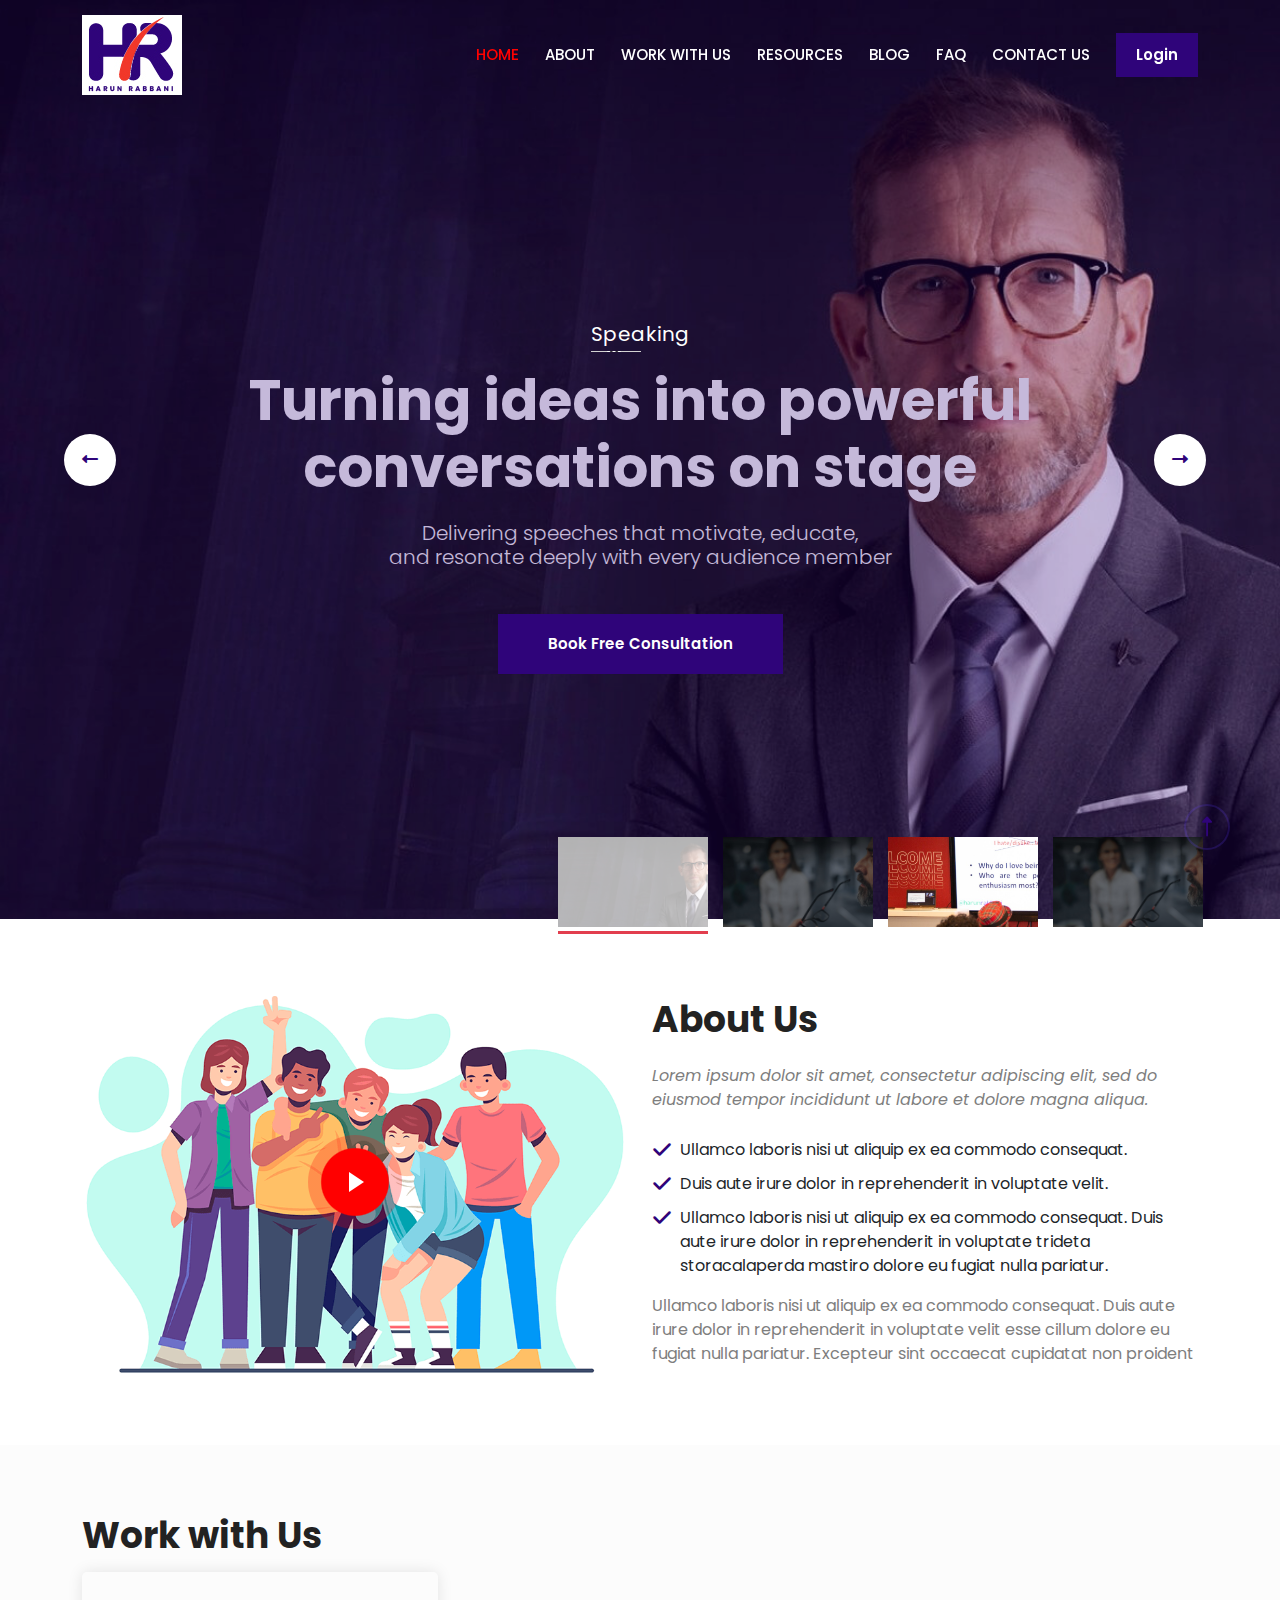
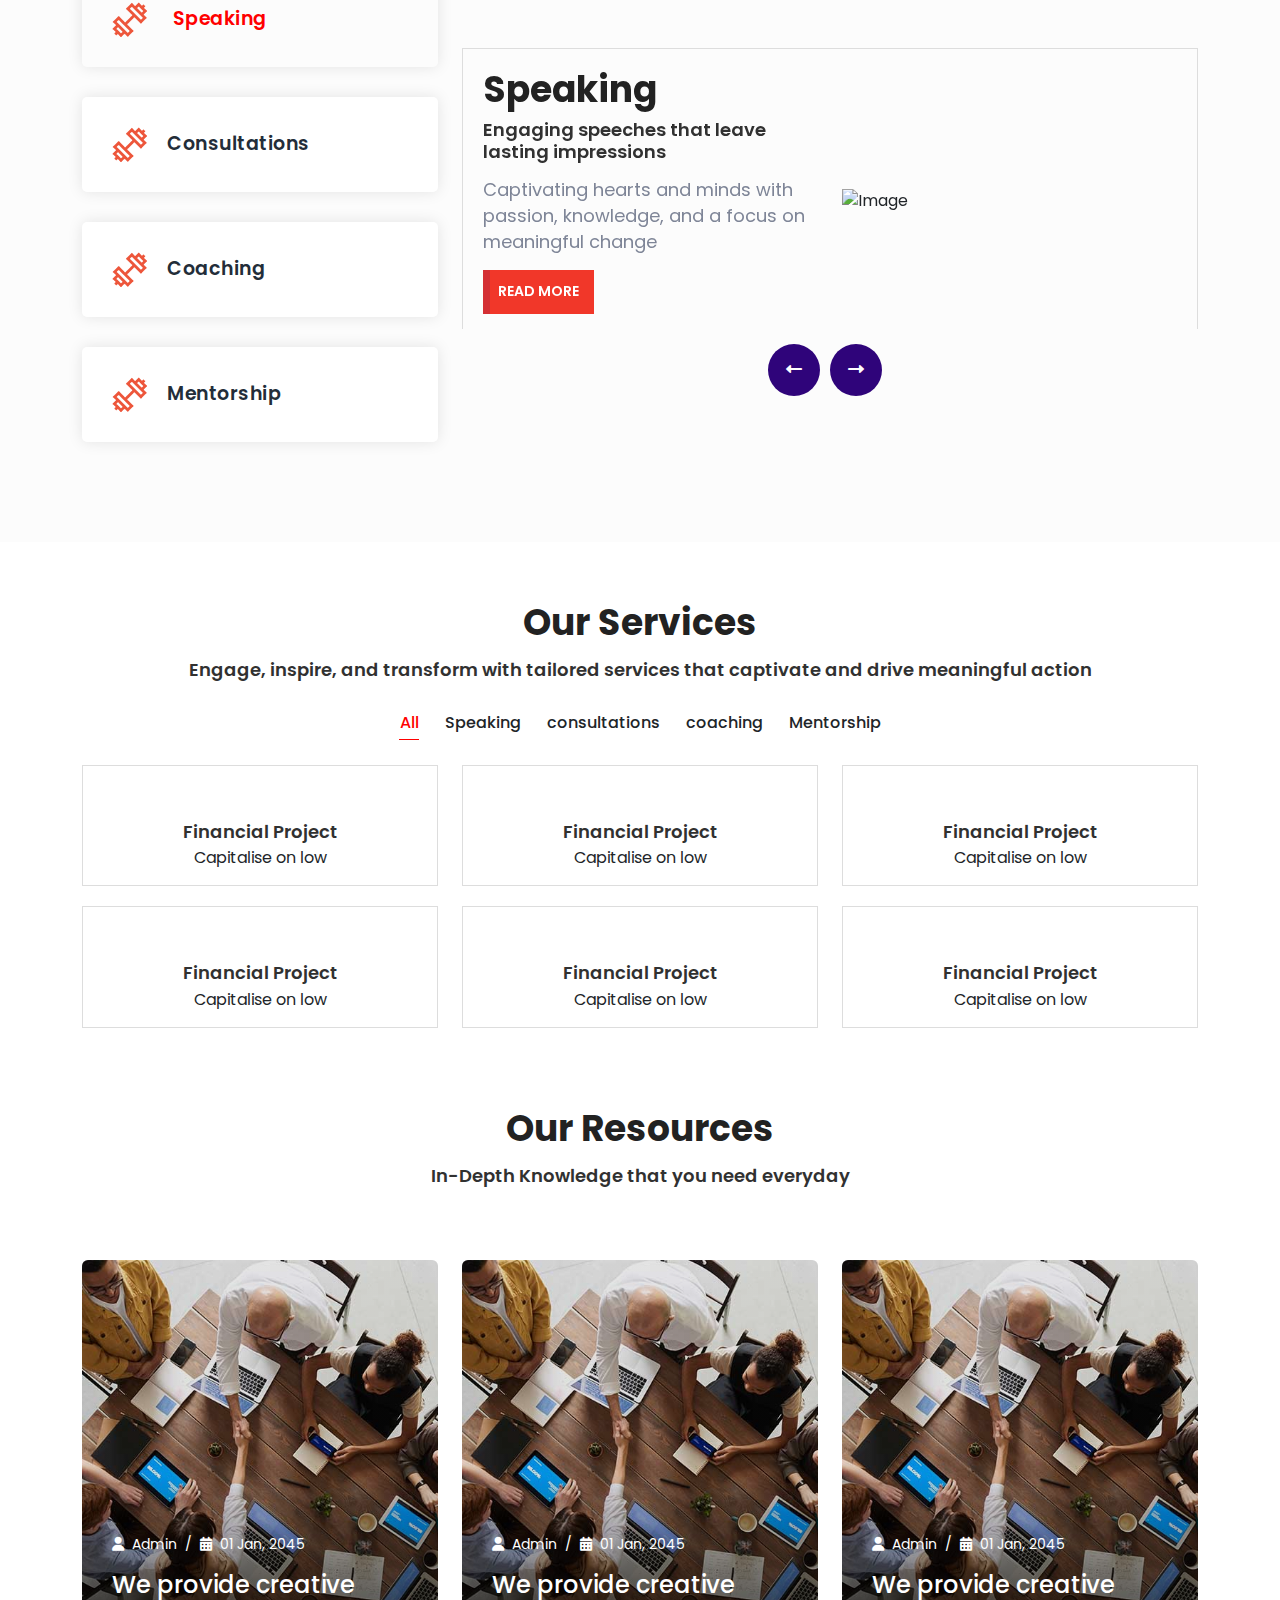
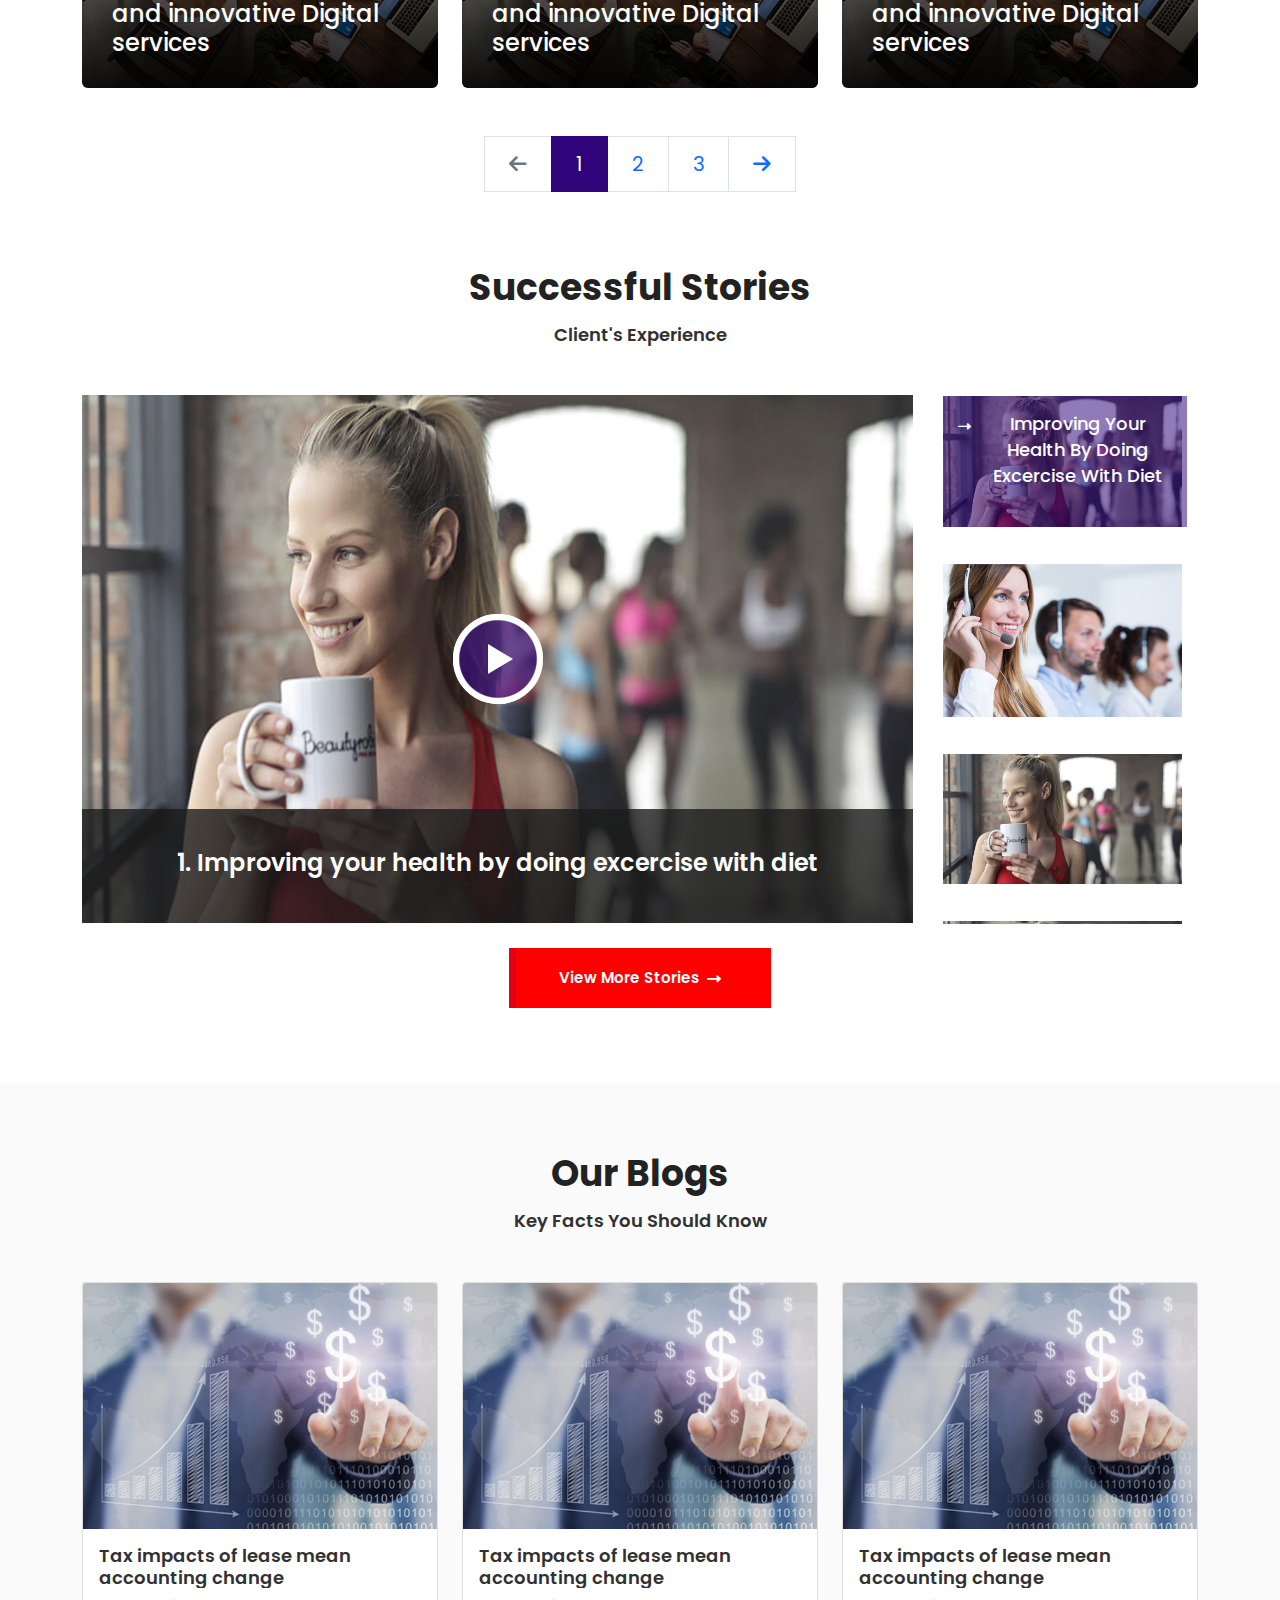
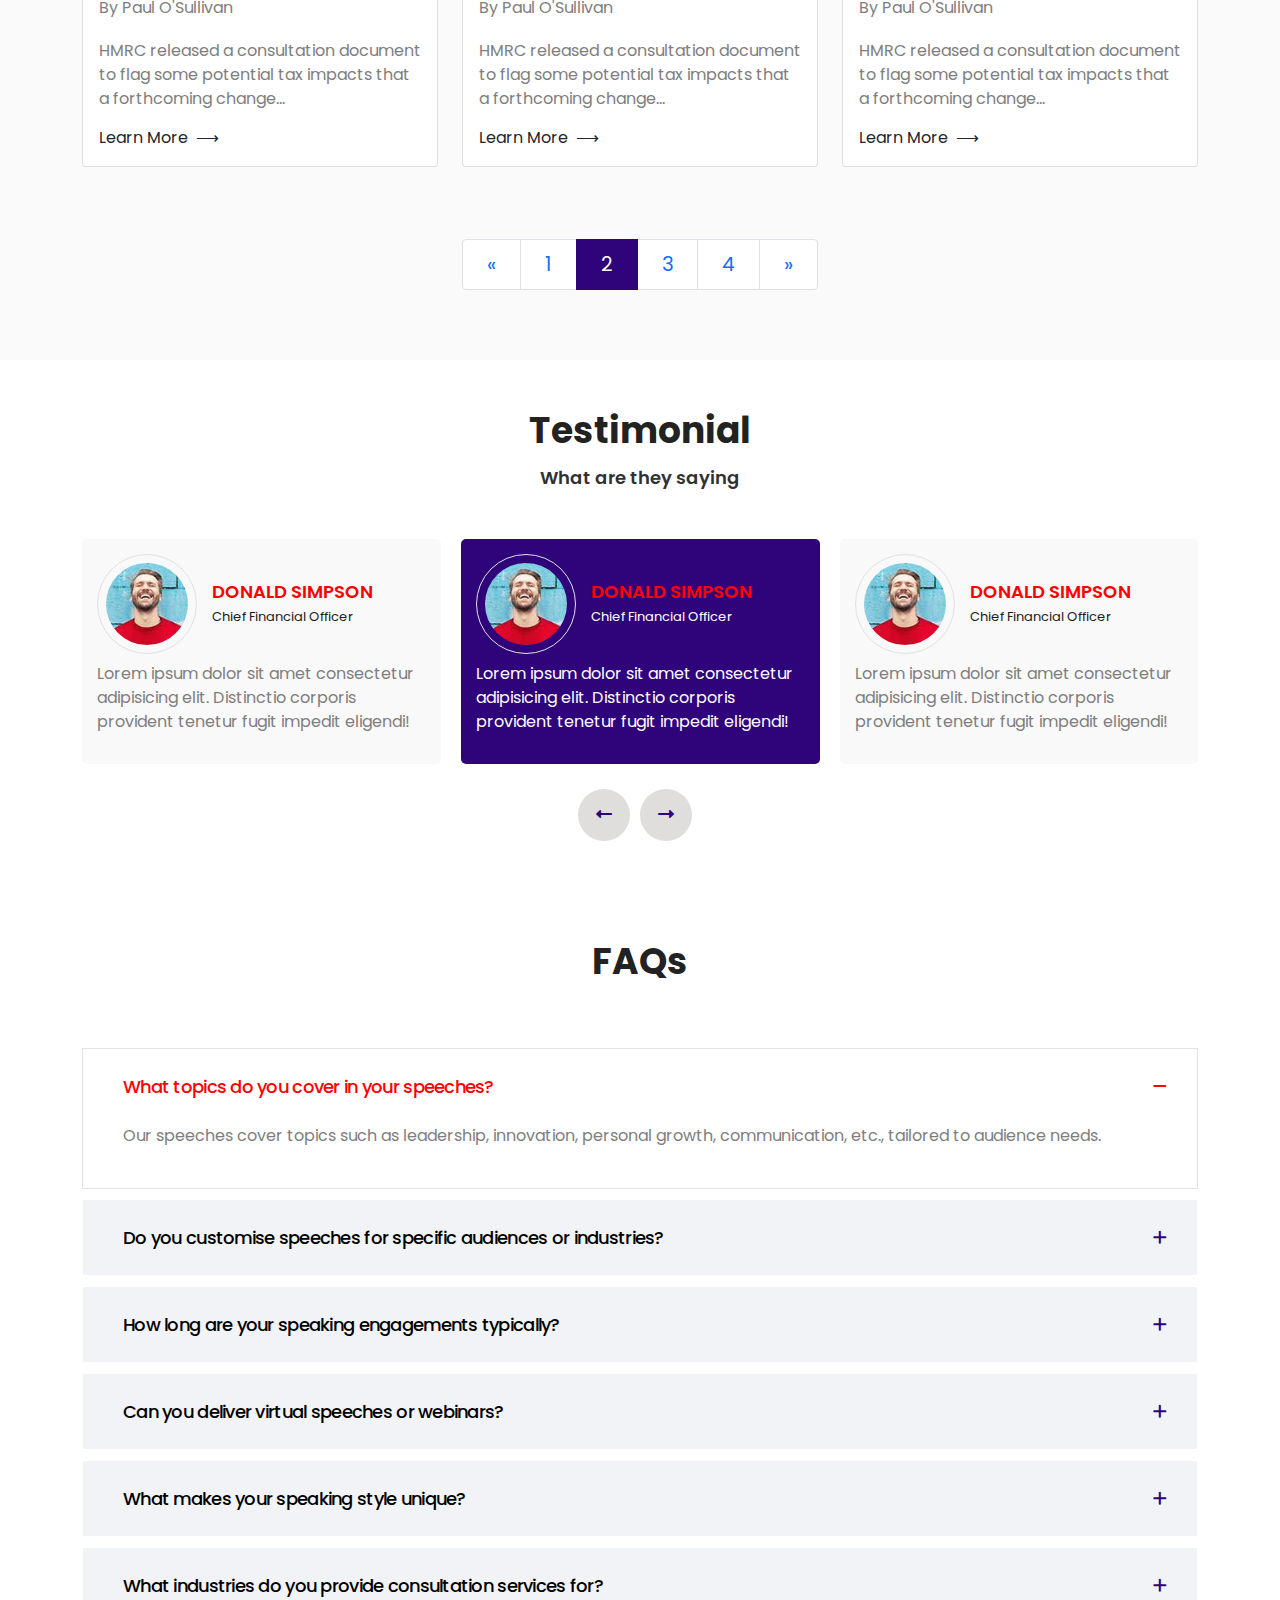
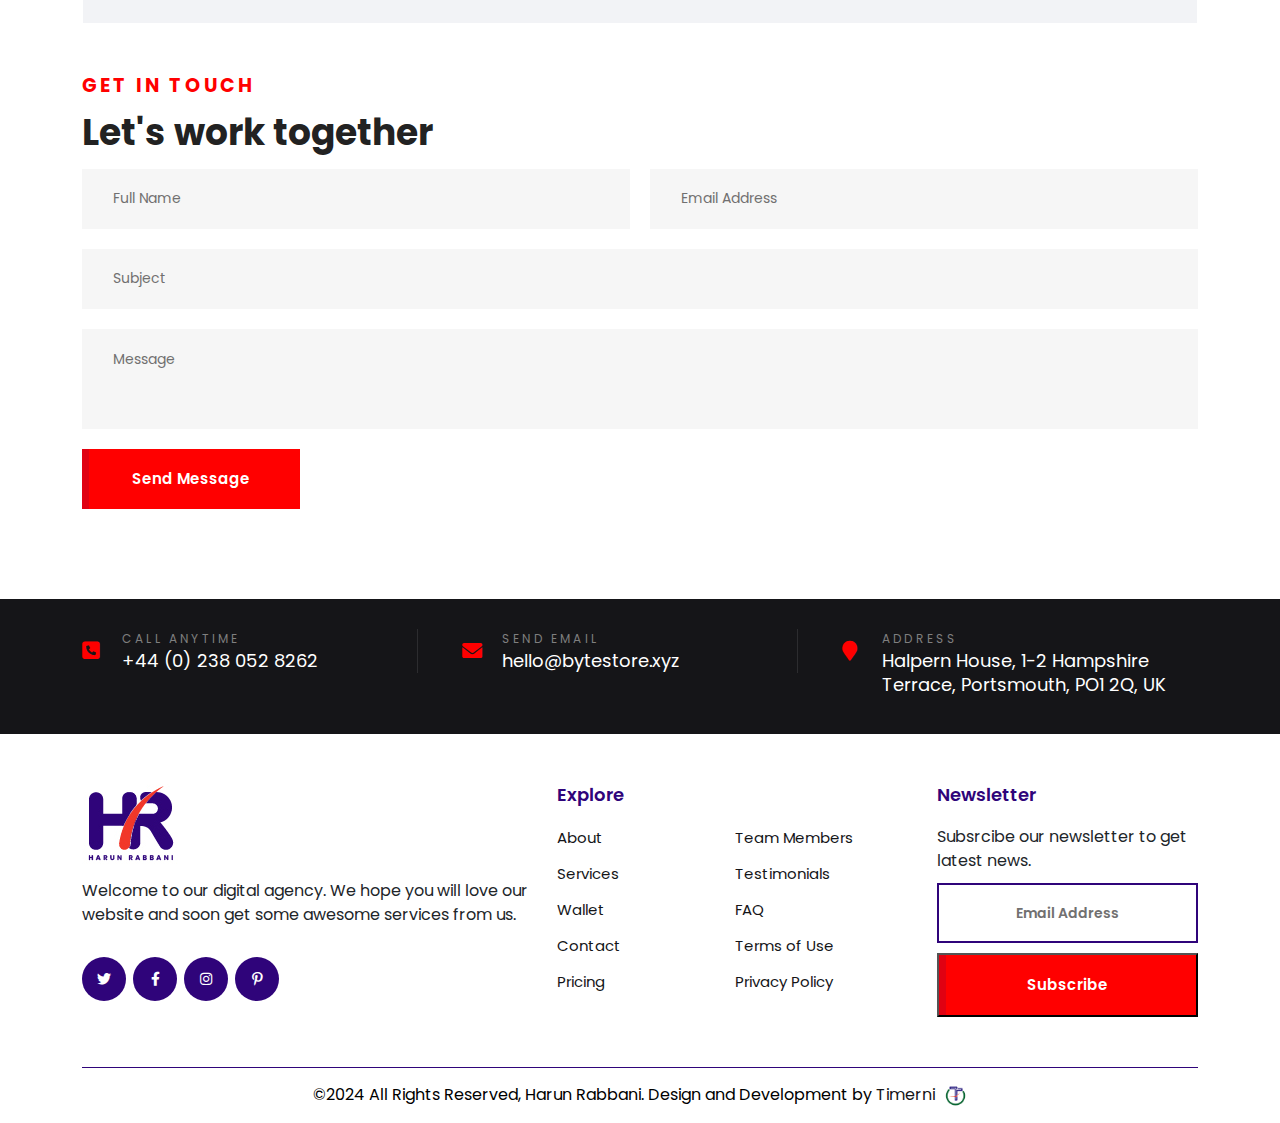
==== index.html @ 46315a5d "first commit" ====
<!doctype html>
<html class="no-js" lang="">
   <head>
      <meta charset="utf-8">
      <meta http-equiv="x-ua-compatible" content="ie=edge">
      <title>Cristian Voinea</title>
      <meta name="description" content="">
      <meta name="viewport" content="width=device-width, initial-scale=1">
      <link rel="shortcut icon" type="image/x-icon" href="assets/img/logo.png">
      <!-- Place favicon.ico in the root directory -->
      <link rel="preconnect" href="https://fonts.googleapis.com">
      <link rel="preconnect" href="https://fonts.gstatic.com" crossorigin>
      <link href="https://fonts.googleapis.com/css2?family=Poppins:ital,wght@0,100;0,200;0,300;0,400;0,500;0,600;0,700;0,800;0,900;1,100;1,200;1,300;1,400;1,500;1,600;1,700;1,800;1,900&display=swap" rel="stylesheet">
      <!-- CSS here -->
      <link rel="stylesheet" href="assets/css/bootstrap.min.css">
      <link rel="stylesheet" href="assets/css/owl.carousel.min.css">
      <link rel="stylesheet" href="assets/css/animate.min.css">
      <link rel="stylesheet" href="assets/css/magnific-popup.css">
      <link rel="stylesheet" href="assets/css/fontawesome-all.min.css">
      <link rel="stylesheet" href="assets/css/backtotop.css">
      <link rel="stylesheet" href="assets/css/meanmenu.css">
      <link rel="stylesheet" href="assets/css/slick.css">
      <link rel="stylesheet" href="assets/css/fancy.css">
      <link rel="stylesheet" href="assets/css/flaticon.css">
      
      <link rel="stylesheet" href="assets/css/style.css">
      <link rel="stylesheet" href="assets/css/default.css">
      <link rel="stylesheet" href="assets/css/responsive.css">
   </head>
   <body>
      <!-- back-to-top-start -->
      <div class="progress-wrap active-progress">
         <svg class="progress-circle svg-content" width="100%" height="100%" viewBox="-1 -1 102 102">
            <path d="M50,1 a49,49 0 0,1 0,98 a49,49 0 0,1 0,-98" style="transition: stroke-dashoffset 10ms linear 0s; stroke-dasharray: 307.919px, 307.919px; stroke-dashoffset: 273.713px;"></path>
         </svg>
      </div>
      <!-- back-to-top-end -->
      <!-- preloader start -->
      <div id="preloader">
         <div class="preloader d-none">
            <span></span>
            <span></span>
         </div>
      </div>
      <!-- preloader end -->
      <!-- sidebar area start -->
      <div class="sidebar__area">
         <div class="sidebar__wrapper">
            <div class="sidebar__close">
               <button class="sidebar__close-btn" id="sidebar__close-btn">
               <i class="fas fa-times"></i>
               </button>
            </div>
            <div class="sidebar__content">
               <div class="sidebar__logo mb-40">
                  <a href="index.html">
                  <img src="assets/img/logo.png" alt="logo" width="100">
                  </a>
               </div>
               <div class="sidebar__search mb-25">
                  <form action="#">
                     <input type="text" placeholder="What are you searching for?">
                     <button type="submit"><i class="fas fa-search"></i></button>
                  </form>
               </div>
               <div class="mobile-menu fix"></div>
               <div class="sidebar__contact mt-30 mb-20">
                  <h4>Contact Info</h4>
                  <ul>
                     <li class="d-flex align-items-center">
                        <div class="sidebar__contact-icon mr-15">
                           <i class="fas fa-map-marker-alt"></i>
                        </div>
                        <div class="sidebar__contact-text">
                           <a target="_blank" href="https://maps.app.goo.gl/8cPU11UzjbcEwtpq6">Halpern House, 1-2 Hampshire Terrace, Portsmouth, PO1 2Q, UK</a>
                        </div>
                     </li>
                     <li class="d-flex align-items-center">
                        <div class="sidebar__contact-icon mr-15">
                           <i class="far fa-phone"></i>
                        </div>
                        <div class="sidebar__contact-text">
                           <a href="tel:+44 (0) 238 052 8262">+44 (0) 238 052 8262</a>
                        </div>
                     </li>
                     <li class="d-flex align-items-center">
                        <div class="sidebar__contact-icon mr-15">
                           <i class="fas fa-envelope"></i>
                        </div>
                        <div class="sidebar__contact-text">
                           <a href="mailto:hello@bytestore.xyz"><span class="__cf_email__">hello@bytestore.xyz</span></a>
                        </div>
                     </li>
                  </ul>
               </div>
               <div class="sidebar__social">
                  <ul>
                     <li><a href="#"><i class="fab fa-facebook-f"></i></a></li>
                     <li><a href="#"><i class="fab fa-twitter"></i></a></li>
                     <li><a href="#"><i class="fab fa-youtube"></i></a></li>
                     <li><a href="#"><i class="fab fa-linkedin"></i></a></li>
                  </ul>
               </div>
            </div>
         </div>
      </div>
      <!-- sidebar area end -->
      <header class="header-transparent header-transparent-3">
         <div class="header-sticky  menu-area">
            <div class="container">
               <div class="menu-bg">
                  <div class="row align-items-center">
                     <div class="col-xl-2 col-lg-2 col-md-3 col-6">
                        <div class="logo">
                           <a href="index.html"><img src="assets/img/logo.png" alt=""></a>
                        </div>
                     </div>
                     <div class="col-xl-10 col-lg-10 col-md-9 col-6">
                        <div class="side-menu-icon d-lg-none text-end">
                           <a href="javascript:void(0)" class="info-toggle-btn f-right sidebar-toggle-btn"><i class="fas fa-bars"></i></a>
                        </div>
                  
                        <div class="main-menu f-right">
                           <nav id="mobile-menu">
                              <ul>
                                 <li><a href="index.html" class="active">Home</a></li>
                                 <li><a href="about.html">About</a> </li>
                                 <li>
                                    <a href="work.html">Work With Us </a>
                                    <ul class="sub-menu">
                                       <li><a href="speaking.html">Speaking</a></li>
                                       <li><a href="consultations.html">Consultations </a> </li>
                                       <li><a href="coaching.html"> Coaching</a></li>
                                       <li><a href="mentorship.html">Mentorship</a></li>
                                    </ul>
                                 </li>
                                 <li><a href="resources.html">Resources</a> </li>
                                 <li>
                                    <a href="blog.html">Blog</a>
                                 </li>
                                 <li><a href="faq.html">FAQ</a> </li>
                                 <li><a href="contact.html">Contact Us</a> </li>
                                 <li>
                                    <div class="login-box-two">
                                       <button type="button" class="theme-btn rounded-0 border-0" data-bs-toggle="modal"
                                           data-bs-target="#login"> Login
                                       </button>
                                   </div>
                                 </li>
                              </ul>
                           </nav>
                        </div>
                     </div>
                  </div>
               </div>
            </div>
         </div>
      </header>
      <main>
         <!-- Slider Section -->
   
         <!-- End Slider Section -->
         <section class="slider-one">
            <div class="slider-one__carousel owl-carousel owl-theme default-navs">
                <div class="clearfix item slider-one__slide slider-one__slider-1" style="background-image: url(assets/img/slider_1699468038.jpg);" data-thumb="assets/img/slider_1699468038.jpg">
                    <div class="container">
                        <p class="slider-one__tag-line">Speaking</p><!-- /.slider-one__tag-line -->
                        <h2 class="slider-one__title">Turning ideas into powerful <br> conversations on stage</h2><!-- /.slider-one__title -->
                        <p class="slider-one__text">Delivering speeches that motivate, educate, <br> and resonate deeply with every audience member </p>
                        <!-- /.slider-one__text -->
                        <a  href="javascript:void(0);" class="theme-btn"  data-bs-toggle="modal" data-bs-target="#exampleModalCalendar">
                           <span class="btn-title">Book Free Consultation</span> 
                        </a>
                         <!-- /.thm-btn slider-one__btn -->
                        
                    </div><!-- /.container -->
                </div><!-- /.item -->
                <div class="clearfix item slider-one__slide slider-one__slider-1" style="background-image: url(assets/img/slider_1699468031.jpg);" data-thumb="assets/img/slider_1699468031.jpg">
                  <div class="container">
                      <p class="slider-one__tag-line">Consultations</p><!-- /.slider-one__tag-line -->
                      <h2 class="slider-one__title">Transforming problems into solutions  <br> with expert guidance</h2><!-- /.slider-one__title -->
                      <p class="slider-one__text">Delivering actionable advice for individuals  <br> and organisations to thrive in changing environments</p>
                      <!-- /.slider-one__text -->
                       
                      <a  href="javascript:void(0);" class="theme-btn"  data-bs-toggle="modal" data-bs-target="#exampleModalCalendar">
                        <span class="btn-title">Book Free Consultation</span> 
                     </a>
                      
                      <!-- /.thm-btn slider-one__btn -->
                  </div><!-- /.container -->
              </div><!-- /.item -->
                <div class="clearfix item slider-one__slide slider-one__slider-1" style="background-image: url(assets/img/slider_1699468032.jpg);" data-thumb="assets/img/slider_1699468032.jpg">
                  <div class="container">
                      <p class="slider-one__tag-line">Most Successful Law Firm</p><!-- /.slider-one__tag-line -->
                      <h2 class="slider-one__title">Transforming goals into actionable <br> steps for success</h2><!-- /.slider-one__title -->
                      <p class="slider-one__text">Supporting growth through tailored guidance <br>  and structured pathways to realise unique aspirations </p>
                      <!-- /.slider-one__text -->
                      
                      <a  href="javascript:void(0);" class="theme-btn"  data-bs-toggle="modal" data-bs-target="#exampleModalCalendar">
                        <span class="btn-title">Book Free Consultation</span> 
                     </a>
                      <!-- /.thm-btn slider-one__btn -->
                  </div><!-- /.container -->
              </div><!-- /.item -->
              <div class="clearfix item slider-one__slide slider-one__slider-1" style="background-image: url(assets/img/slider_1699468031.jpg);" data-thumb="assets/img/slider_1699468031.jpg">
               <div class="container">
                   <p class="slider-one__tag-line">Mentorship</p><!-- /.slider-one__tag-line -->
                   <h2 class="slider-one__title">Experience-driven mentorship for <br> success and self-belief</h2><!-- /.slider-one__title -->
                   <p class="slider-one__text">Guiding personal and professional growth by sharing wisdom,<br>  support, and actionable advice</p>
                   <!-- /.slider-one__text -->
                   
                   <a  href="javascript:void(0);" class="theme-btn"  data-bs-toggle="modal" data-bs-target="#exampleModalCalendar">
                     <span class="btn-title">Book Free Consultation</span>
                  </a>
                   <!-- /.thm-btn slider-one__btn -->
               </div><!-- /.container -->
           </div><!-- /.item -->
  
            </div><!-- /.slider-one__carousel -->
            <div class="slider-one__nav d-none">
                <a class="slider-one__nav-left slide-one__left-btn" href="#">
                    <i class="fas fa-angle-left"></i>
                </a>
                <a class="slider-one__nav-right slide-one__right-btn" href="#">
                    <i class="fas fa-angle-right"></i>
                </a>
            </div><!-- /.slider-two__nav -->
        </section><!-- /.slider-one -->
         <!-- Service Section -->


         <!-- Slider Section -->
         <section class="about-section pt-70 pb-70 ">
            <div class="container">
               <div class="row align-items-center gy-4">
                 <div class="col-lg-6 position-relative align-self-start ">
                   <img src="assets/img/about.png" class="img-fluid" alt="">
                   <a href="https://www.youtube.com/watch?v=Y7f98aduVJ8" class="lightbox-image pulsating-play-btn"></a>
                 </div>
                 <div class="col-lg-6 content " >
                  <div class="content-box clearfix">
                     <div class="sec-title">
                        <h2>About Us</h2>
                    </div>
                   <p class="fst-italic mt-2 mb-3">
                     Lorem ipsum dolor sit amet, consectetur adipiscing elit, sed do eiusmod tempor incididunt ut labore et dolore
                     magna aliqua.
                   </p>
                   <ul>
                     <li><i class="bi fa fa-check"></i> <span>Ullamco laboris nisi ut aliquip ex ea commodo consequat.</span></li>
                     <li><i class="bi fa fa-check"></i> <span>Duis aute irure dolor in reprehenderit in voluptate velit.</span></li>
                     <li><i class="bi fa fa-check"></i> <span>Ullamco laboris nisi ut aliquip ex ea commodo consequat. Duis aute irure dolor in reprehenderit in voluptate trideta storacalaperda mastiro dolore eu fugiat nulla pariatur.</span></li>
                   </ul>
                   <p class="mt-3"> 
                     Ullamco laboris nisi ut aliquip ex ea commodo consequat. Duis aute irure dolor in reprehenderit in voluptate
                     velit esse cillum dolore eu fugiat nulla pariatur. Excepteur sint occaecat cupidatat non proident
                   </p>
                 </div>
               </div>
       
             </div>
            
         </section>
         <!-- End Slider Section -->
         <!-- End Slider Section -->
          <section class="program-area success-area about-section-two">
            <div class="container">
               <div class="content-box clearfix">
                  <div class="sec-title">
                     <h2>Work with Us</h2>
                 </div>
               </div>
                <div class="program-details">
                    
                    <div class="tab-area row align-items-center">
                        <div class="col-md-4">
                           <ul class="nav nav-pills " id="pills-tab" role="tablist">
                           <li class="nav-item" role="presentation">
                              <button class="nav-link  fw-semibold active position-relative" id="pills-success-tab" data-bs-toggle="pill" data-bs-target="#pills-success" type="button" role="tab" aria-controls="pills-success" aria-selected="true">
                                 <img src="assets/img/tabs-first-icon.png" alt="icon"> Speaking
                              </button>
                           </li>
                           <li class="nav-item" role="presentation">
                              <button class="nav-link  fw-semibold position-relative" id="pills-successone-tab" data-bs-toggle="pill" data-bs-target="#pills-successone" type="button" role="tab" aria-controls="pills-successone" aria-selected="false">
                                 <img src="assets/img/tabs-first-icon.png" alt="icon">Consultations</button>
                           </li>
                           <li class="nav-item" role="presentation">
                              <button class="nav-link  fw-semibold position-relative" id="pills-successtwo-tab" data-bs-toggle="pill" data-bs-target="#pills-successtwo" type="button" role="tab" aria-controls="pills-successtwo" aria-selected="false"><img src="assets/img/tabs-first-icon.png" alt="icon">Coaching</button>
                           </li>
                           <li class="nav-item" role="presentation">
                              <button class="nav-link  fw-semibold position-relative" id="pills-successthree-tab" data-bs-toggle="pill" data-bs-target="#pills-successthree" type="button" role="tab" aria-controls="pills-successthree" aria-selected="false"><img src="assets/img/tabs-first-icon.png" alt="icon">Mentorship</button>
                           </li>
                           </ul>
                     </div>
                        <div class="col-md-8">
                           <div class="tab-content" id="pills-tabContent">
                           <div class="tab-pane  show active" id="pills-success" role="tabpanel" aria-labelledby="pills-success-tab">
                              <div class="success-carousel owl-carousel owl-theme default-navs d-block">
                                 <div class="success-carousel-item">
                                    <div class="success-item">
                                       <div class="row flex-xl-row-reverse align-items-center">
                                          <div class="col-xl-6 m-xl-0 m-lg-3">
                                             <div class="image">
                                             <img src="http://seje.tonatheme.com/zuberia/wp-content/uploads/2019/02/author.png" alt="Image">
                                             <div class="author-info">
                                                <h4>Z. Gartrell Wright</h4>
                                                <div class="designation">Vice President</div>
                                             </div>
                                             </div>
                                          </div>
                                          <div class="col-xl-6 content-column">
                                             <div class="sec-title mb-0 pb-0">
                                             <h2 class="mb-2">Speaking</h2>
                                             <h5>Engaging speeches that leave lasting impressions</h5>
                                             <p class="text">Captivating hearts and minds with passion, knowledge, and a focus on meaningful change </p>
                                             <a href="#" class="theme-btn btn-style-one border-0">Read More</a>
                                             </div>
                                          </div>
                                       </div>
                                    </div>
                                 </div>
                                   <!-- success-carousel-item end  -->
                                 <div class="success-carousel-item">
                                    <div class="success-item">
                                       <div class="row flex-xl-row-reverse align-items-center">
                                          <div class="col-xl-6 m-xl-0 m-lg-3">
                                             <div class="image">
                                             <img src="http://seje.tonatheme.com/zuberia/wp-content/uploads/2019/02/author.png" alt="Image">
                                             <div class="author-info">
                                                <h4>Z. Gartrell Wright</h4>
                                                <div class="designation">Vice President</div>
                                             </div>
                                             </div>
                                          </div>
                                          <div class="col-xl-6 content-column">
                                             <div class="sec-title mb-0 pb-0">
                                             <h2 class="mb-2">Speaking</h2>
                                             <h5>Engaging speeches that leave lasting impressions</h5>
                                             <p class="text">Captivating hearts and minds with passion, knowledge, and a focus on meaningful change </p>
                                             <a href="#" class="theme-btn btn-style-one border-0">Read More</a>
                                             </div>
                                          </div>
                                       </div>
                                    </div>
                                 </div>
                                   <!-- success-carousel-item end  -->
                                 <div class="success-carousel-item">
                                    <div class="success-item">
                                       <div class="row flex-xl-row-reverse align-items-center">
                                          <div class="col-xl-6 m-xl-0 m-lg-3">
                                             <div class="image">
                                             <img src="http://seje.tonatheme.com/zuberia/wp-content/uploads/2019/02/author.png" alt="Image">
                                             <div class="author-info">
                                                <h4>Z. Gartrell Wright</h4>
                                                <div class="designation">Vice President</div>
                                             </div>
                                             </div>
                                          </div>
                                          <div class="col-xl-6 content-column">
                                             <div class="sec-title mb-0 pb-0">
                                             <h2 class="mb-2">Speaking</h2>
                                             <h5>Engaging speeches that leave lasting impressions</h5>
                                             <p class="text">Captivating hearts and minds with passion, knowledge, and a focus on meaningful change </p>
                                             <a href="#" class="theme-btn btn-style-one border-0">Read More</a>
                                             </div>
                                          </div>
                                       </div>
                                    </div>
                                 </div>
                                   <!-- success-carousel-item end  -->
                              </div>
                              
                           </div>
                           <div class="tab-pane " id="pills-successone" role="tabpanel" aria-labelledby="pills-successone-tab">
                              <div class="success-carousel owl-carousel owl-theme default-navs d-block">
                                 <div class="success-carousel-item">
                                    <div class="success-item">
                                       <div class="row flex-xl-row-reverse align-items-center">
                                          <div class="col-xl-6 m-xl-0 m-lg-3">
                                             <div class="image">
                                             <img src="http://seje.tonatheme.com/zuberia/wp-content/uploads/2019/02/author.png" alt="Image">
                                             <div class="author-info">
                                                <h4>Z. Gartrell Wright</h4>
                                                <div class="designation">Vice President</div>
                                             </div>
                                             </div>
                                          </div>
                                          <div class="col-xl-6 content-column">
                                             <div class="sec-title mb-0 pb-0">
                                             <h2 class="mb-2">Speaking</h2>
                                             <h5>Engaging speeches that leave lasting impressions</h5>
                                             <p class="text">Captivating hearts and minds with passion, knowledge, and a focus on meaningful change </p>
                                             <a href="#" class="theme-btn btn-style-one border-0">Read More</a>
                                             </div>
                                          </div>
                                       </div>
                                    </div>
                                 </div>
                                 <!-- success-carousel-item end  -->
                              </div>
                           </div>
                           <div class="tab-pane " id="pills-successtwo" role="tabpanel" aria-labelledby="pills-successtwo-tab">
                              <div class="success-carousel owl-carousel owl-theme default-navs d-block">
                                 <div class="success-carousel-item">
                                    <div class="success-item">
                                       <div class="row flex-xl-row-reverse align-items-center">
                                          <div class="col-xl-6 m-xl-0 m-lg-3">
                                             <div class="image">
                                             <img src="http://seje.tonatheme.com/zuberia/wp-content/uploads/2019/02/author.png" alt="Image">
                                             <div class="author-info">
                                                <h4>Z. Gartrell Wright</h4>
                                                <div class="designation">Vice President</div>
                                             </div>
                                             </div>
                                          </div>
                                          <div class="col-xl-6 content-column">
                                             <div class="sec-title mb-0 pb-0">
                                             <h2 class="mb-2">Speaking</h2>
                                             <h5>Engaging speeches that leave lasting impressions</h5>
                                             <p class="text">Captivating hearts and minds with passion, knowledge, and a focus on meaningful change </p>
                                             <a href="#" class="theme-btn btn-style-one border-0">Read More</a>
                                             </div>
                                          </div>
                                       </div>
                                    </div>
                                 </div>
                                   <!-- success-carousel-item end  -->
                              </div>
                           </div>
                           <div class="tab-pane" id="pills-successthree" role="tabpanel" aria-labelledby="pills-successthree-tab">
                              <div class="success-carousel owl-carousel owl-theme default-navs d-block">
                                 <div class="success-carousel-item">
                                    <div class="success-item">
                                       <div class="row flex-xl-row-reverse align-items-center">
                                          <div class="col-xl-6 m-xl-0 m-lg-3">
                                             <div class="image">
                                             <img src="http://seje.tonatheme.com/zuberia/wp-content/uploads/2019/02/author.png" alt="Image">
                                             <div class="author-info">
                                                <h4>Z. Gartrell Wright</h4>
                                                <div class="designation">Vice President</div>
                                             </div>
                                             </div>
                                          </div>
                                          <div class="col-xl-6 content-column">
                                             <div class="sec-title mb-0 pb-0">
                                             <h2 class="mb-2">Speaking</h2>
                                             <h5>Engaging speeches that leave lasting impressions</h5>
                                             <p class="text">Captivating hearts and minds with passion, knowledge, and a focus on meaningful change </p>
                                             <a href="#" class="theme-btn btn-style-one border-0">Read More</a>
                                             </div>
                                          </div>
                                       </div>
                                    </div>
                                 </div>
                                   <!-- success-carousel-item end  -->
                              </div>
                           </div>
                           </div>
                        </div>
                      </div>
                </div>
            </div>
         </section>
         <!-- End Slider Section -->
         <!-- End Slider Section -->
          <section class="service-area">
            <div class="container">
               <div class="content-box clearfix">
                  <div class="sec-title">
                     <h2>Our Services</h2>
                 </div>
                 <h5 class="sec-sub-title">Engage, inspire, and transform with tailored services that captivate and drive meaningful action</h5>
                 
               </div>
               <div class="portfolio-menu mt-4 mb-4">
                  <ul>
                     <li class="btn active" data-filter="*">All</li>
                     <li class="btn" data-filter=".speaking">Speaking</li>
                     <li class="btn" data-filter=".consultations">consultations</li>
                     <li class="btn" data-filter=".coaching">coaching</li>
                     <li class="btn" data-filter=".mentorship">Mentorship</li>
                  </ul>
               </div>
               <div class="portfolio-item row">
                  <div class="clearfix item mentorship  consultations col-md-4 col-sm-6">
                     <div class="portfolio-single-item">
                        <div class="position-relative">
                           <img class="img-fluid" src="https://image.freepik.com/free-psd/laptop-mock-up-lateral-view_1310-199.jpg" alt="">
                          <div class="overlay-box">
                             <div class="overlay-inner">
                                <div class="content">
                                      <a  class="fancylight popup-btn  option-btn" data-fancybox-group="light"  href="https://image.freepik.com/free-psd/laptop-mock-up-lateral-view_1310-199.jpg" title="Project Title Here">
                                         <span class="fas fa-eye"></span>
                                      </a>
                                      <a href="" class="option-btn"><span class="fas fa-link"></span></a>
                                   
                                </div>
                             </div>
                          </div>
                        </div>
                        <div class="overlay-box-two mt-3 ">
                         
                           <h5>
                              Financial Project
                           </h5>
                           <div class="text pt-1">Capitalise on low</div>
                        </div>
                     </div>
                  </div>
                  <div class="clearfix item speaking coaching  col-md-4 col-sm-6">
                     <div class="portfolio-single-item">
                        <div class="position-relative">
                           <img class="img-fluid" src="https://image.freepik.com/free-psd/laptop-mock-up-lateral-view_1310-199.jpg" alt="">
                          <div class="overlay-box">
                             <div class="overlay-inner">
                                <div class="content">
                                      <a  class="fancylight popup-btn  option-btn" data-fancybox-group="light"  href="https://image.freepik.com/free-psd/laptop-mock-up-lateral-view_1310-199.jpg" title="Project Title Here">
                                         <span class="fas fa-eye"></span>
                                      </a>
                                      <a href="" class="option-btn"><span class="fas fa-link"></span></a>
                                   
                                </div>
                             </div>
                          </div>
                        </div>
                        <div class="overlay-box-two mt-3 ">
                         
                           <h5>
                              Financial Project
                           </h5>
                           <div class="text pt-1">Capitalise on low</div>
                        </div>
                     </div>
                  </div>
                  <div class="clearfix item consultations  col-md-4 col-sm-6">
                     <div class="portfolio-single-item">
                        <div class="position-relative">
                           <img class="img-fluid" src="https://image.freepik.com/free-psd/laptop-mock-up-lateral-view_1310-199.jpg" alt="">
                          <div class="overlay-box">
                             <div class="overlay-inner">
                                <div class="content">
                                      <a  class="fancylight popup-btn  option-btn" data-fancybox-group="light"  href="https://image.freepik.com/free-psd/laptop-mock-up-lateral-view_1310-199.jpg" title="Project Title Here">
                                         <span class="fas fa-eye"></span>
                                      </a>
                                      <a href="" class="option-btn"><span class="fas fa-link"></span></a>
                                   
                                </div>
                             </div>
                          </div>
                        </div>
                        <div class="overlay-box-two mt-3 ">
                         
                           <h5>
                              Financial Project
                           </h5>
                           <div class="text pt-1">Capitalise on low</div>
                        </div>
                     </div>
                  </div>
                  <div class="clearfix item speaking  col-md-4 col-sm-6">
                     <div class="portfolio-single-item">
                        <div class="position-relative">
                           <img class="img-fluid" src="https://image.freepik.com/free-psd/laptop-mock-up-lateral-view_1310-199.jpg" alt="">
                          <div class="overlay-box">
                             <div class="overlay-inner">
                                <div class="content">
                                      <a  class="fancylight popup-btn  option-btn" data-fancybox-group="light"  href="https://image.freepik.com/free-psd/laptop-mock-up-lateral-view_1310-199.jpg" title="Project Title Here">
                                         <span class="fas fa-eye"></span>
                                      </a>
                                      <a href="" class="option-btn"><span class="fas fa-link"></span></a>
                                   
                                </div>
                             </div>
                          </div>
                        </div>
                        <div class="overlay-box-two mt-3 ">
                         
                           <h5>
                              Financial Project
                           </h5>
                           <div class="text pt-1">Capitalise on low</div>
                        </div>
                     </div>
                  </div>
                  <div class="clearfix item speaking  col-md-4 col-sm-6">
                     <div class="portfolio-single-item">
                        <div class="position-relative">
                           <img class="img-fluid" src="https://image.freepik.com/free-psd/laptop-mock-up-lateral-view_1310-199.jpg" alt="">
                          <div class="overlay-box">
                             <div class="overlay-inner">
                                <div class="content">
                                      <a  class="fancylight popup-btn  option-btn" data-fancybox-group="light"  href="https://image.freepik.com/free-psd/laptop-mock-up-lateral-view_1310-199.jpg" title="Project Title Here">
                                         <span class="fas fa-eye"></span>
                                      </a>
                                      <a href="" class="option-btn"><span class="fas fa-link"></span></a>
                                   
                                </div>
                             </div>
                          </div>
                        </div>
                        <div class="overlay-box-two mt-3 ">
                         
                           <h5>
                              Financial Project
                           </h5>
                           <div class="text pt-1">Capitalise on low</div>
                        </div>
                     </div>
                  </div>
                  <div class="clearfix item speaking  mentorship col-md-4 col-sm-6">
                     <div class="portfolio-single-item">
                        <div class="position-relative">
                           <img class="img-fluid" src="https://image.freepik.com/free-psd/laptop-mock-up-lateral-view_1310-199.jpg" alt="">
                          <div class="overlay-box">
                             <div class="overlay-inner">
                                <div class="content">
                                      <a  class="fancylight popup-btn  option-btn" data-fancybox-group="light"  href="https://image.freepik.com/free-psd/laptop-mock-up-lateral-view_1310-199.jpg" title="Project Title Here">
                                         <span class="fas fa-eye"></span>
                                      </a>
                                      <a href="" class="option-btn"><span class="fas fa-link"></span></a>
                                   
                                </div>
                             </div>
                          </div>
                        </div>
                        <div class="overlay-box-two mt-3 ">
                         
                           <h5>
                              Financial Project
                           </h5>
                           <div class="text pt-1">Capitalise on low</div>
                        </div>
                     </div>
                  </div>
                  
               </div>
            </div>
                  
          </section>
         <!-- End Slider Section -->
         <section class="resource-area">
            <div class="container">
               <div class="content-box text-center mb-50">
                  <div class="sec-title">
                     <h2>Our Resources</h2>
                 </div>
                 <h5 class="sec-sub-title"> In-Depth Knowledge that you need everyday</h5>
               </div>
               <div class="row">
                  <div class="col-md-6 col-lg-4 mt-4">
                     <div class="resource-item">
                        <img class="img-fluid" src="assets/img/blog-2.jpg" alt="blog">
                        <div class="resource-text">
                            <div class="breadcrumb">
                                <a class="breadcrumb-item small" href="#"><i class="fa fa-user me-2"></i>Admin</a>
                                <a class="breadcrumb-item small" href="#"><i class="fa fa-calendar-alt me-2"></i>01 Jan, 2045</a>
                            </div>
                            <a class="h4 mb-0" href="#">We provide creative and innovative Digital services</a>
                        </div>
                    </div>
                  </div>
                  <div class="col-md-6 col-lg-4 mt-4">
                     <div class="resource-item">
                        <img class="img-fluid" src="assets/img/blog-2.jpg" alt="blog">
                        <div class="resource-text">
                            <div class="breadcrumb">
                                <a class="breadcrumb-item small" href="#"><i class="fa fa-user me-2"></i>Admin</a>
                                <a class="breadcrumb-item small" href="#"><i class="fa fa-calendar-alt me-2"></i>01 Jan, 2045</a>
                            </div>
                            <a class="h4 mb-0" href="#">We provide creative and innovative Digital services</a>
                        </div>
                    </div>
                  </div>
                  <div class="col-md-6 col-lg-4 mt-4">
                     <div class="resource-item">
                        <img class="img-fluid" src="assets/img/blog-2.jpg" alt="blog">
                        <div class="resource-text">
                            <div class="breadcrumb">
                                <a class="breadcrumb-item small" href="#"><i class="fa fa-user me-2"></i>Admin</a>
                                <a class="breadcrumb-item small" href="#"><i class="fa fa-calendar-alt me-2"></i>01 Jan, 2045</a>
                            </div>
                            <a class="h4 mb-0" href="#">We provide creative and innovative Digital services</a>
                        </div>
                    </div>
                  </div>
                  <div class="col-12 mt-5">
                     <nav aria-label="Page navigation">
                         <ul class="pagination pagination-lg justify-content-center m-0">
                             <li class="page-item disabled">
                                 <a class="page-link rounded-0" href="#" aria-label="Previous">
                                     <span aria-hidden="true"><i class="bi  fa fa-arrow-left"></i></span>
                                 </a>
                             </li>
                             <li class="page-item active"><a class="page-link" href="#">1</a></li>
                             <li class="page-item"><a class="page-link" href="#">2</a></li>
                             <li class="page-item"><a class="page-link" href="#">3</a></li>
                             <li class="page-item">
                                 <a class="page-link rounded-0" href="#" aria-label="Next">
                                     <span aria-hidden="true"><i class="bi fa fa-arrow-right"></i></span>
                                 </a>
                             </li>
                         </ul>
                     </nav>
                 </div>
               </div>
              
            </div>
         </section>
         <!-- Slider Section -->
         <!-- Slider Section -->
         <section class="success-story section-padding ">
            <div class="container">
               <div class="content-box text-center">
                  <div class="sec-title ">
                     <h2> Successful Stories </h2>
                  </div>
                  <h5 class="sec-sub-title">
                     Client's Experience
                  </h5>
               </div>
               <div class="row mt-50">
                  <div class="col-md-9">
                     <div class="tab-content" id="v-pills-tabContent">
                        <div class="tab-pane fade show active" id="v-pills-home" role="tabpanel" aria-labelledby="v-pills-home-tab">
                           <div class="dt-sc-video-wrapper">
                              <img  class="w-100" src="assets/img/video-cover-image1.jpg" alt="diet">	
                              <div class="video-overlay">
                                 <div class="video-overlay-inner">
                                    <a  href="https://www.youtube.com/watch?v=WTUCPceDk0w" class="video-icon2"></a>
                                    <h2>1. Improving your health by doing excercise with diet</h2>	
                                 </div>
                              </div>
                           </div>
                        </div>
                        <div class="tab-pane fade" id="v-pills-profile" role="tabpanel" aria-labelledby="v-pills-profile-tab">
                           <div class="dt-sc-video-wrapper">
                              <img  class="w-100" src="assets/img/blog-image-2.jpg" alt="diet">	
                              <div class="video-overlay">
                                 <div class="video-overlay-inner">
                                    <a  href="https://www.youtube.com/watch?v=WTUCPceDk0w" class="video-icon2"></a>
                                    <h2>2. Improving your health by doing excercise with diet</h2>	
                                 </div>
                              </div>
                           </div>
                        </div>
                        <div class="tab-pane fade" id="v-pills-messages" role="tabpanel" aria-labelledby="v-pills-messages-tab">
                           <div class="dt-sc-video-wrapper">
                              <img  class="w-100" src="assets/img/video-cover-image1.jpg" alt="diet">	
                              <div class="video-overlay">
                                 <div class="video-overlay-inner">
                                    <a  href="https://www.youtube.com/watch?v=WTUCPceDk0w" class="video-icon2"></a>
                                    <h2>3. Improving your health by doing excercise with diet</h2>	
                                 </div>
                              </div>
                           </div>
                        </div>
                        <div class="tab-pane fade" id="v-pills-messages2" role="tabpanel" aria-labelledby="v-pills-messages2-tab">
                           <div class="dt-sc-video-wrapper">
                              <img  class="w-100" src="assets/img/video-cover-image1.jpg" alt="diet">	
                              <div class="video-overlay">
                                 <div class="video-overlay-inner">
                                    <a  href="https://www.youtube.com/watch?v=WTUCPceDk0w" class="video-icon2"></a>
                                    <h2>4. Improving your health by doing excercise with diet</h2>	
                                 </div>
                              </div>
                           </div>
                        </div>
                       
                      </div>
                    
                  </div>
                  <div class="col-md-3">
                     <div class="video-scrollbar  nav nav-pills" id="v-pills-tab" role="tablist" aria-orientation="vertical">
                        <button class="nav-btn active" id="v-pills-home-tab" data-bs-toggle="pill" data-bs-target="#v-pills-home" type="button" role="tab" aria-controls="v-pills-home" aria-selected="true"> 
                           <div class="dt-sc-video-item ">
                              <img  src="assets/img/video-cover-image1.jpg" alt="diet">	
                              <div class="dt-sc-vitem-detail">		<h2>Improving your health by doing excercise with diet</h2>			</div>
                           </div>
                        </button>
                        <button class="nav-btn" id="v-pills-profile-tab" data-bs-toggle="pill" data-bs-target="#v-pills-profile" type="button" role="tab" aria-controls="v-pills-profile" aria-selected="false">
                           <div class="dt-sc-video-item ">
                              <img  src="assets/img/blog-image-2.jpg" alt="diet">	
                              <div class="dt-sc-vitem-detail">		<h2>Improving your health by doing excercise with diet</h2>			</div>
                           </div>
                        </button>
                        <button class="nav-btn" id="v-pills-messages-tab" data-bs-toggle="pill" data-bs-target="#v-pills-messages" type="button" role="tab" aria-controls="v-pills-messages" aria-selected="false">
                           <div class="dt-sc-video-item ">
                              <img  src="assets/img/video-cover-image1.jpg" alt="diet">	
                              <div class="dt-sc-vitem-detail">		<h2>Improving your health by doing excercise with diet</h2>			</div>
                           </div>
                        </button>
                        <button class="nav-btn" id="v-pills-messages2-tab" data-bs-toggle="pill" data-bs-target="#v-pills-messages2" type="button" role="tab" aria-controls="v-pills-messages2" aria-selected="false">
                           <div class="dt-sc-video-item ">
                              <img  src="assets/img/video-cover-image1.jpg" alt="diet">	
                              <div class="dt-sc-vitem-detail">		<h2>Improving your health by doing excercise with diet</h2>			</div>
                           </div>
                        </button>
                       
                     </div>
                  </div>
               </div>
               <div class="text-center mt-4">
                  <a href="#" class="theme-btn btn-style-one border-0">
                     View More Stories
                     <span class="fa fa-long-arrow-alt-right"></span>
                  </a>
               </div>
            </div>
         </section>
         <!-- Slider Section -->
        <section class="blog-area">
         <div class="container">
            <div class="content-box text-center">
               <div class="sec-title ">
                  <h2> Our Blogs</h2>
               </div>
               <h5 class="sec-sub-title">
                  Key Facts You Should Know
               </h5>
            </div>
            <div class="row mt-50">
               <div class="col-md-6 col-lg-4 mb-4">
                  <div class="card">
                     <a href="#"><img class="card-img-top" src="assets/img/9.jpg" alt="Featured Image"></a>
                    <div class="card-body" >
                      <div class="overflow-hidden mb-2"><a href="#">
                          <h5>Tax impacts of lease mean accounting change</h5>
                        </a></div>
                      <div class="overflow-hidden">
                        <p class="text-500">By Paul O'Sullivan</p>
                      </div>
                      <div class="overflow-hidden">
                        <p class="mt-1">HMRC released a consultation document to flag some potential tax impacts that a forthcoming change...</p>
                      </div>
                      <div class="overflow-hidden">
                        <div class="d-inline-block" >
                           <a class="d-flex align-items-center" href="#">Learn More<div class="overflow-hidden ms-2"><span class="d-inline-block fw-medium">⟶</span></div></a>
                        </div>
                      </div>
                    </div>
                  </div>
                </div>
               <div class="col-md-6 col-lg-4 mb-4">
                  <div class="card">
                     <a href="#"><img class="card-img-top" src="assets/img/9.jpg" alt="Featured Image"></a>
                    <div class="card-body" >
                      <div class="overflow-hidden mb-2"><a href="#">
                          <h5>Tax impacts of lease mean accounting change</h5>
                        </a></div>
                      <div class="overflow-hidden">
                        <p class="text-500">By Paul O'Sullivan</p>
                      </div>
                      <div class="overflow-hidden">
                        <p class="mt-1">HMRC released a consultation document to flag some potential tax impacts that a forthcoming change...</p>
                      </div>
                      <div class="overflow-hidden">
                        <div class="d-inline-block" >
                           <a class="d-flex align-items-center" href="#">Learn More<div class="overflow-hidden ms-2"><span class="d-inline-block fw-medium">⟶</span></div></a>
                        </div>
                      </div>
                    </div>
                  </div>
                </div>
               <div class="col-md-6 col-lg-4 mb-4">
                  <div class="card">
                     <a href="#"><img class="card-img-top" src="assets/img/9.jpg" alt="Featured Image"></a>
                    <div class="card-body" >
                      <div class="overflow-hidden mb-2"><a href="#">
                          <h5>Tax impacts of lease mean accounting change</h5>
                        </a></div>
                      <div class="overflow-hidden">
                        <p class="text-500">By Paul O'Sullivan</p>
                      </div>
                      <div class="overflow-hidden">
                        <p class="mt-1">HMRC released a consultation document to flag some potential tax impacts that a forthcoming change...</p>
                      </div>
                      <div class="overflow-hidden">
                        <div class="d-inline-block" >
                           <a class="d-flex align-items-center" href="#">Learn More<div class="overflow-hidden ms-2"><span class="d-inline-block fw-medium">⟶</span></div></a>
                        </div>
                      </div>
                    </div>
                  </div>
                </div>
            </div>
            <div class="row">
              <div class="col-auto mx-auto">
                <nav class="mt-5" aria-label="Page navigation example">
                  <ul class="pagination justify-content-center">
                    <li class="page-item"><a class="page-link lh-sm" href="#" aria-label="Previous"><span aria-hidden="true">«</span><span class="sr-only">Previous</span></a></li>
                    <li class="page-item"><a class="page-link lh-sm" href="#!">1</a></li>
                    <li class="page-item active"><a class="page-link lh-sm" href="#!">2</a></li>
                    <li class="page-item"><a class="page-link lh-sm" href="#!">3</a></li>
                    <li class="page-item"><a class="page-link lh-sm" href="#!">4</a></li>
                    <li class="page-item"><a class="page-link lh-sm" href="#!" aria-label="Next"><span aria-hidden="true">»</span><span class="sr-only">Next</span></a></li>
                  </ul>
                </nav>
              </div>
            </div>
          </div>
        </section>
         <!-- Slider Section -->
         <!-- Slider Section -->
         <section class="testimonial-area">
            <div class="container">
               <div class="content-box text-center mb-50">
                  <div class="sec-title ">
                     <h2> Testimonial</h2>
                  </div>
                  <h5 class="sec-sub-title">
                     What are they saying
                  </h5>
               </div>
             <div class="testimonial-carousel owl-carousel owl-theme default-navs">
               <div class="single-item-carousel">
                  <div class="profile-info mb-2">
                     <img src="assets/img/testimonial-2.jpg" alt="">
                     <div class="profile-content">
                        <h4>DONALD SIMPSON</h4>
                        <div class="designation">Chief Financial Officer</div>
                      </div>
                  </div>
                  <p>Lorem ipsum dolor sit amet consectetur adipisicing elit. Distinctio corporis provident tenetur fugit impedit eligendi!</p>
               </div>
               <div class="single-item-carousel">
                  <div class="profile-info mb-2">
                     <img src="assets/img/testimonial-2.jpg" alt="">
                     <div class="profile-content">
                        <h4>DONALD SIMPSON</h4>
                        <div class="designation">Chief Financial Officer</div>
                      </div>
                  </div>
                  <p>Lorem ipsum dolor sit amet consectetur adipisicing elit. Distinctio corporis provident tenetur fugit impedit eligendi!</p>
               </div>
               <div class="single-item-carousel">
                  <div class="profile-info mb-2">
                     <img src="assets/img/testimonial-2.jpg" alt="">
                     <div class="profile-content">
                        <h4>DONALD SIMPSON</h4>
                        <div class="designation">Chief Financial Officer</div>
                      </div>
                  </div>
                  <p>Lorem ipsum dolor sit amet consectetur adipisicing elit. Distinctio corporis provident tenetur fugit impedit eligendi!</p>
               </div>
               <div class="single-item-carousel">
                  <div class="profile-info mb-2">
                     <img src="assets/img/testimonial-2.jpg" alt="">
                     <div class="profile-content">
                        <h4>DONALD SIMPSON</h4>
                        <div class="designation">Chief Financial Officer</div>
                      </div>
                  </div>
                  <p>Lorem ipsum dolor sit amet consectetur adipisicing elit. Distinctio corporis provident tenetur fugit impedit eligendi!</p>
               </div>
               <div class="single-item-carousel">
                  <div class="profile-info mb-2">
                     <img src="assets/img/testimonial-2.jpg" alt="">
                     <div class="profile-content">
                        <h4>DONALD SIMPSON</h4>
                        <div class="designation">Chief Financial Officer</div>
                      </div>
                  </div>
                  <p>Lorem ipsum dolor sit amet consectetur adipisicing elit. Distinctio corporis provident tenetur fugit impedit eligendi!</p>
               </div>
             </div>
            </div>
          </section>
         <!-- Slider Section -->
         <!-- Slider Section -->
         <section class="faq pb-50 pt-50">
            <div class="container">
                  <!--Section Title-->
              <div class="content-box text-center">
               <div class="sec-title ">
                  <h2>FAQs</h2>
               </div>
              </div>
               <div class="row mt-50">
                  <div class="col">
                     <ul class="accordion-box ">
                        <li class="accordion block  active-block ">
                           <div class="acc-btn  active ">
                             What topics do you cover in your speeches?

                              <div class="icon fa fa-plus"></div>
                           </div>
                           <div class="acc-content  current ">
                              <div class="content">
                                 <div class="text">
                                    <p>Our speeches cover topics such as leadership, innovation, personal growth, communication, etc., tailored to audience needs.
                                    </p>
                                 </div>
                              </div>
                           </div>
                        </li>
                        <li class="accordion block ">
                           <div class="acc-btn ">
                              Do you customise speeches for specific audiences or industries?
                              <div class="icon fa fa-plus"></div>
                           </div>
                           <div class="acc-content ">
                              <div class="content">
                                 <div class="text">
                                    <p><span > Yes, every speech is personalised to ensure relevance and maximum impact for the audience./span></p>
                                 </div>
                              </div>
                           </div>
                        </li>
                        <li class="accordion block ">
                           <div class="acc-btn ">
                               How long are your speaking engagements typically?
                              <div class="icon fa fa-plus"></div>
                           </div>
                           <div class="acc-content ">
                              <div class="content">
                                 <div class="text">
                                    <p>Engagements range from 20-minute keynotes to full-day workshops, depending on the client’s requirements.
                                    </p>
                                 </div>
                              </div>
                           </div>
                        </li>
                        <li class="accordion block ">
                           <div class="acc-btn ">
                              Can you deliver virtual speeches or webinars?
                              <div class="icon fa fa-plus"></div>
                           </div>
                           <div class="acc-content ">
                              <div class="content">
                                 <div class="text">
                                    <p>Absolutely! I offer both in-person and virtual speaking sessions to accommodate various formats.</p>
                                 </div>
                              </div>
                           </div>
                        </li>
                        <li class="accordion block ">
                           <div class="acc-btn ">
                              What makes your speaking style unique?
                              <div class="icon fa fa-plus"></div>
                           </div>
                           <div class="acc-content ">
                              <div class="content">
                                 <div class="text">
                                    <p>My style combines storytelling, actionable insights, and audience interaction to inspire and engage effectively.</p>
                                 </div>
                              </div>
                           </div>
                        </li>
                        <li class="accordion block ">
                           <div class="acc-btn ">
                              What industries do you provide consultation services for?
                              <div class="icon fa fa-plus"></div>
                           </div>
                           <div class="acc-content ">
                              <div class="content">
                                 <div class="text">
                                    <p>I work across diverse industries, including [list industries, e.g., healthcare, technology, education], offering tailored solutions.</p>
                                 </div>
                              </div>
                           </div>
                        </li>
                     </ul>
                  </div>
               </div>
            </div>
         </section>
         <!-- Slider Section -->
         <!-- Slider Section -->
         <section class="contact-section pb-50">
            <div class="container">
               <div class="outer-box">
                  <div class="sec-title">
                     <span class="sub-title">GET IN TOUCH</span>
                     <h2>Let's work together</h2>
                  </div>
                  <div class="contact-form">
                     <form method="post" id="contact-form">
                        <input type="hidden">                    
                        <div class="row">
                           <div class="form-group col-lg-6 col-md-12 col-sm-12">
                              <input type="text" name="name" placeholder="Full Name" required="">
                           </div>
                           <div class="form-group col-lg-6 col-md-12 col-sm-12">
                              <input type="email" name="email" placeholder="Email Address" required="">
                           </div>
                           <div class="form-group col-lg-12">
                              <input type="text" name="subject" placeholder="Subject" required="">
                           </div>
                           <div class="form-group col-lg-12">
                              <textarea name="message" placeholder="Message" required=""></textarea>
                           </div>
                           <div class="form-group col-lg-12">
                              <button class="theme-btn btn-style-one border-0" type="submit" name="submit-form"><span class="btn-title">Send Message</span></button>
                           </div>
                        </div>
                     </form>
                  </div>
                  <figure class="image"><img src="assets/img/home_1_contact_1705210297.png" alt=""></figure>
               </div>
            </div>
         </section>
         <!-- End Slider Section -->
        
   
        </main>
         <!-- footer Section -->
         <footer class="main-footer">
            <div class="footer-upper">
               <div class="container">
                  <div class="row">
                     <div class="contact-info-block col-lg-4 col-md-6">
                        <div class="inner">
                           <i class="icon fa fa-phone-square"></i>
                           <span class="sub-title">Call Anytime</span>
                           <div class="text"><a href="tel:+44 (0) 238 052 8262">+44 (0) 238 052 8262</a></div>
                        </div>
                     </div>
                     <div class="contact-info-block col-lg-4 col-md-6">
                        <div class="inner">
                           <i class="icon fa fa-envelope"></i>
                           <span class="sub-title">Send Email</span>
                           <div class="text"><a href="mailto:hello@bytestore.xyz">hello@bytestore.xyz</a></div>
                        </div>
                     </div>
                     <div class="contact-info-block col-lg-4 col-md-6">
                        <div class="inner">
                           <i class="icon fa fa-map-marker"></i>
                           <span class="sub-title">Address</span>
                           <div class="text">Halpern House, 1-2 Hampshire Terrace,
                            Portsmouth, PO1 2Q, UK</div>
                        </div>
                     </div>
                  </div>
               </div>
            </div>
            <!-- Widgets Section -->
            <div class="widgets-section">
               <div class="container">
                  <div class="row">
                     <!-- Footer COlumn -->
                     <div class="footer-column col-xl-5 col-lg-4 col-md-12 ">
                        <div class="footer-widget about-widget">
                           <div class="widget-content">
                              <div class="logo"><a href="index.html"><img src="assets/img/logo.png" alt="logo"></a></div>
                              <div class="text">Welcome to our digital agency. We hope you will love our website and soon get some awesome services from us.</div>
                              <ul class="social-icon-two">
                                 <li><a href="#"><i class="fab fa-twitter"></i></a></li>
                                 <li><a href="#"><i class="fab fa-facebook-f"></i></a></li>
                                 <li><a href="#"><i class="fab fa-instagram"></i></a></li>
                                 <li><a href="#"><i class="fab fa-pinterest-p"></i></a></li>
                              </ul>
                           </div>
                        </div>
                     </div>
                     <!-- Footer COlumn -->
                     <div class="footer-column col-xl-4 col-lg-4 col-md-6 ">
                        <div class="widget links-widget">
                           <h5 class="widget-title">Explore</h5>
                           <div class="widget-content">
                              <ul class="user-links two-column">
                                 <li><a href="about.html">About</a></li>
                                 <li><a href="team-members.html">Team Members</a></li>
                                 <li><a href="services.html">Services</a></li>
                                 <li><a href="testimonials.html">Testimonials</a></li>
                                 <li><a href="portfolios.html">Wallet</a></li>
                                 <li><a href="faq.html">FAQ</a></li>
                                 <li><a href="contact.html">Contact</a></li>
                                 <li><a href="terms-of-use.html">Terms of Use</a></li>
                                 <li><a href="pricing.html">Pricing</a></li>
                                 <li><a href="privacy-policy.html">Privacy Policy</a></li>
                              </ul>
                           </div>
                        </div>
                     </div>
                     <div class="footer-column col-xl-3 col-lg-4 col-md-6 col-sm-12">
                        <div class="widget newsletter-widget">
                           <h5 class="widget-title">Newsletter</h5>
                           <div class="widget-content">
                              <div class="text">Subsrcibe our newsletter to get latest news.</div>
                              <div class="subscribe-form">
                                 <form method="post" action="">
                                    <input type="hidden">                                            
                                    <div class="form-group">
                                       <input type="email" class="theme-btn btn-style-two"  name="email" class="email" value="" placeholder="Email Address" required="" autocomplete="off">
                                    </div>
                                    <div class="form-group">
                                       <button type="submit" class="theme-btn btn-style-one"><span class="btn-title">Subscribe</span></button>
                                    </div>
                                 </form>
                              </div>
                           </div>
                        </div>
                     </div>
                  </div>
               </div>
            </div>
            <div class="footer-bottom">
               <div class="container">
                  <div class="copyright-text">
                    <p class="mb-0 text-black address-details"> ©2024 All Rights Reserved, Harun Rabbani. Design and Development by
                        <a target="__blank" href="https://bytestore.xyz/" class="text-decoration">
                        <span class="me-1">Timerni</span>
                        <img src="assets/img/brand-logo.png">
                        </a>
                     </p>
                  </div>
                  
               </div>
            </div>
         </footer>
         
         <!-- End footer Section -->
             <!-- Button trigger modal -->
      <div class="calendar-modal modal fade" id="exampleModalCalendar" tabindex="-1" aria-labelledby="exampleModalCalendarLabel" aria-hidden="true">
         <div class="modal-dialog modal-dialog-centered">
           <div class="modal-content">
             <iframe src="https://calendar.google.com/calendar/appointments/schedules/AcZssZ0PonimvlXjeBYdLElA0JbbshqDfglAcjV6HuRTK0mHWQidmuECagcNU1of3t3ECJMW0dPB-nIs?gv=true" style="border: 0" width="100%" height="600" frameborder="0"></iframe>
           </div>
         </div>
      </div>
 
      <!-- Modal -->
      <div class="modal fade" id="login" tabindex="-1" aria-labelledby="exampleModalLabel" aria-hidden="true">
         <div class="modal-dialog modal-dialog-centered">
            <div class="modal-content">
                  <div class="modal-header">
                     <button type="button" class="btn-close" data-bs-dismiss="modal" aria-label="Close"></button>
                  </div>
                  <div class="modal-body">
                     <div class="login-register-border" id="loginbox">
                        <div class="login-register-content">
                              <div class="login-register-title mb-20">
                                 <h2>Login</h2>
                                 <p>Welcome back! Please enter your username and password to login. </p>
                              </div>
                              <div class="login-register-style login-register-pr">
                                 <form action="#" method="post">
                                    <div class="login-register-input">
                                          <input type="text" name="user-name" placeholder="Username or email address">
                                    </div>
                                    <div class="login-register-input">
                                          <input type="password" name="user-password" placeholder="Password">
                                          
                                    </div>
                                    <div class="remember-me-btn">
                                          <div class="d-flex justify-content-between">
                                             <div>

                                                <input id="checkbox" type="checkbox">
                                                <label for="checkbox">Remember me</label>
                                             </div>
                                             <div class="forgot">
                                                <a href="#">Forgot your password</a>
                                             </div>
                                          </div>
                                          
                                    </div>
                                    <div class="btn-style-3 mt-15">
                                          <button class="btn" type="button">Login</button>
                                    </div>
                                    <div class="signup-link text-center mt-20">Don’t have any account? <a
                                             onClick="$('#loginbox').hide(); $('#signupbox').show()">Register now</a></div>
                                 </form>
                              </div>
                        </div>
                     </div>
                     <div class="login-register-border" id="signupbox" style="display:none;">
                        <div class="login-register-content">
                              <div class="login-register-title mb-20">
                                 <h2>Register</h2>
                              
                                 <div class="social-icon mt-3 mb-3">
                                    <a href="javascript:void(0)">
                                       <i class="fab fa-google"></i>
                                    </a>
                                    <a href="javascript:void(0)">
                                       <i class="fab fa-facebook"></i>
                                    </a>
                                    <a href="javascript:void(0)">
                                       <i class="fab fa-instagram"></i>
                                    </a>
                                    <a href="javascript:void(0)">
                                       <i class="fab fa-linkedin-in"></i>
                                    </a>
                              </div>
                                 
                                 <p>
                                    <span>or use your email for registration</span>
                                 </p>
                              </div>
                              <div class="login-register-style login-register-pr">
                                 <form action="#" method="post">
                                    <div class="login-register-input">
                                          <input type="text" name="user-name" placeholder="Username ">
                                    </div>
                                    <div class="login-register-input">
                                          <input type="text" name="user-email" placeholder="Email address">
                                    </div>
                                    <div class="login-register-input">
                                          <input type="password" name="user-password" placeholder="Password">
                                    </div>

                                    <div class="login-register-input">
                                          <input type="password" name="conf-password" placeholder="confirm-password">
                                    </div>
                                    <div class="mt-10 text-end">
                                          <input id="Accept" type="checkbox">
                                          <label for="Accept" class="color-1">Accept terms and conditions</label>
                                       
                                    </div>
                                    <div class="btn-style-3 mt-15">
                                          <button class="btn" type="button">Submit</button>
                                    </div>
                                    <div class="signup-link text-center mt-20">Alrady have a account? <a id="signinlink"
                                             href="#" onclick="$('#signupbox').hide(); $('#loginbox').show()">Login now</a>
                                    </div>
                                 </form>
                              </div>
                        </div>
                     </div>
                     
                  </div>
                  <!-- <div class="modal-footer">
               <button type="button" class="modal-btn-two" data-bs-dismiss="modal">Close</button>
               <button type="button" class="  modal-btn-two">Save changes</button>
            </div> -->
            </div>
         </div>
      </div>
      <!-- JS here -->
      <script src="assets/js/vendor/modernizr-3.5.0.min.js"></script>
      <script src="assets/js/vendor/jquery.min.js"></script>
      <script src="assets/js/popper.min.js"></script>
      <script src="assets/js/bootstrap.min.js"></script>
      <script src="assets/js/owl.carousel.min.js"></script>
      <script src="assets/js/jquery.fancybox.js"></script>
      <!-- <script src="assets/js/isotope.pkgd.min.js"></script> -->
       <script src="https://unpkg.com/isotope-layout@3/dist/isotope.pkgd.js"></script>
      <script src="assets/js/one-page-nav-min.js"></script>
      <script src="assets/js/slick.min.js"></script>
      <script src="assets/js/jquery.meanmenu.min.js"></script>
      <script src="assets/js/ajax-form.js"></script>
      <script src="assets/js/wow.min.js"></script>
      <script src="assets/js/jquery.scrollUp.min.js"></script>
      <script src="assets/js/backtotop.js"></script>
      <script src="assets/js/imagesloaded.pkgd.min.js"></script>
      <script src="assets/js/jquery.magnific-popup.min.js"></script>
      <script src="assets/js/plugins.js"></script>
      <script src="assets/js/jquery.counterup.min.js"></script>
      <script src="https://cdnjs.cloudflare.com/ajax/libs/Counter-Up/1.0.0/jquery.counterup.js"></script>
      <script src="https://cdnjs.cloudflare.com/ajax/libs/waypoints/4.0.1/jquery.waypoints.js"></script>
      <script src="assets/js/main.js"></script>
     
   </body>
</html>
---- assets/css/backtotop.css ----
.progress-wrap {
    position: fixed;
    right: 50px;
    bottom: 50px;
    height: 46px;
    width: 46px;
    cursor: pointer;
    display: block;
    border-radius: 50px;
    box-shadow: inset 0 0 0 2px rgba(95, 58, 252, 0.2);
    z-index: 99;
    opacity: 0;
    visibility: hidden;
    transform: translateY(15px);
    -webkit-transition: all 200ms linear;
    transition: all 200ms linear;
}

.progress-wrap.active-progress {
    opacity: 1;
    visibility: visible;
    transform: translateY(0);
}

.progress-wrap::after {
    position: absolute;
    content: "\f30c";
    font-family: "Font Awesome 5 Free";
    text-align: center;
    line-height: 46px;
    font-size: 20px;
    color: var(--theme-color2);
    left: 0;
    top: 0;
    height: 46px;
    width: 46px;
    cursor: pointer;
    display: block;
    z-index: 1;
    -webkit-transition: all 200ms linear;
    transition: all 200ms linear;
}

.progress-wrap svg path {
    fill: none;
}

.progress-wrap svg.progress-circle path {
    stroke: var(--theme-color1);
    stroke-width: 4;
    box-sizing: border-box;
    -webkit-transition: all 200ms linear;
    transition: all 200ms linear;
}








.bg--footer-image:before {
    position: absolute;
    left: 0;
    top: 0;
    height: 100%;
    width: 100%;
    background-repeat: no-repeat;
    background-position: center;
    background-size: cover;
    background-image: url(../images/main-slider/shape.png);
    background-color: rgba(24, 25, 28, 0.53);
    content: "";
}
---- assets/css/fancy.css ----
@charset "UTF-8";body.fancybox-active{overflow:hidden}body.fancybox-iosfix{position:fixed;left:0;right:0}.fancybox-is-hidden{position:absolute;top:-9999px;left:-9999px;visibility:hidden}.fancybox-container{position:fixed;top:0;left:0;width:100%;height:100%;z-index:99992;-webkit-tap-highlight-color:transparent;-webkit-backface-visibility:hidden;backface-visibility:hidden;-webkit-transform:translateZ(0);transform:translateZ(0);font-family:-apple-system,BlinkMacSystemFont,Segoe UI,Roboto,Helvetica Neue,Arial,sans-serif}.fancybox-bg,.fancybox-inner,.fancybox-outer,.fancybox-stage{position:absolute;top:0;right:0;bottom:0;left:0}.fancybox-outer{overflow-y:auto;-webkit-overflow-scrolling:touch}.fancybox-bg{background:#1e1e1e;opacity:0;transition-duration:inherit;transition-property:opacity;transition-timing-function:cubic-bezier(.47,0,.74,.71)}.fancybox-is-open .fancybox-bg{opacity:.87;transition-timing-function:cubic-bezier(.22,.61,.36,1)}.fancybox-caption-wrap,.fancybox-infobar,.fancybox-toolbar{position:absolute;direction:ltr;z-index:99997;opacity:0;visibility:hidden;transition:opacity .25s,visibility 0s linear .25s;box-sizing:border-box}.fancybox-show-caption .fancybox-caption-wrap,.fancybox-show-infobar .fancybox-infobar,.fancybox-show-toolbar .fancybox-toolbar{opacity:1;visibility:visible;transition:opacity .25s,visibility 0s}.fancybox-infobar{top:0;left:0;font-size:13px;padding:0 10px;height:44px;min-width:44px;line-height:44px;color:#ccc;text-align:center;pointer-events:none;-webkit-user-select:none;-moz-user-select:none;-ms-user-select:none;user-select:none;-webkit-touch-callout:none;-webkit-tap-highlight-color:transparent;-webkit-font-smoothing:subpixel-antialiased;mix-blend-mode:exclusion}.fancybox-toolbar{top:0;right:0;margin:0;padding:0}.fancybox-stage{overflow:hidden;direction:ltr;z-index:99994;-webkit-transform:translateZ(0)}.fancybox-is-closing .fancybox-stage{overflow:visible}.fancybox-slide{position:absolute;top:0;left:0;width:100%;height:100%;margin:0;padding:0;overflow:auto;outline:none;white-space:normal;box-sizing:border-box;text-align:center;z-index:99994;-webkit-overflow-scrolling:touch;display:none;-webkit-backface-visibility:hidden;backface-visibility:hidden;transition-property:opacity,-webkit-transform;transition-property:transform,opacity;transition-property:transform,opacity,-webkit-transform}.fancybox-slide:before{content:"";display:inline-block;vertical-align:middle;height:100%;width:0}.fancybox-is-sliding .fancybox-slide,.fancybox-slide--current,.fancybox-slide--next,.fancybox-slide--previous{display:block}.fancybox-slide--image{overflow:visible}.fancybox-slide--image:before{display:none}.fancybox-slide--video .fancybox-content,.fancybox-slide--video iframe{background:#000}.fancybox-slide--map .fancybox-content,.fancybox-slide--map iframe{background:#e5e3df}.fancybox-slide--next{z-index:99995}.fancybox-slide>*{display:inline-block;position:relative;padding:24px;margin:44px 0;border-width:0;vertical-align:middle;text-align:left;background-color:#fff;overflow:auto;box-sizing:border-box}.fancybox-slide>base,.fancybox-slide>link,.fancybox-slide>meta,.fancybox-slide>script,.fancybox-slide>style,.fancybox-slide>title{display:none}.fancybox-slide .fancybox-image-wrap{position:absolute;top:0;left:0;margin:0;padding:0;border:0;z-index:99995;background:transparent;cursor:default;overflow:visible;-webkit-transform-origin:top left;transform-origin:top left;background-size:100% 100%;background-repeat:no-repeat;-webkit-backface-visibility:hidden;backface-visibility:hidden;-webkit-user-select:none;-moz-user-select:none;-ms-user-select:none;user-select:none;transition-property:opacity,-webkit-transform;transition-property:transform,opacity;transition-property:transform,opacity,-webkit-transform}.fancybox-can-zoomOut .fancybox-image-wrap{cursor:zoom-out}.fancybox-can-zoomIn .fancybox-image-wrap{cursor:zoom-in}.fancybox-can-drag .fancybox-image-wrap{cursor:-webkit-grab;cursor:grab}.fancybox-is-dragging .fancybox-image-wrap{cursor:-webkit-grabbing;cursor:grabbing}.fancybox-image,.fancybox-spaceball{position:absolute;top:0;left:0;width:100%;height:100%;margin:0;padding:0;border:0;max-width:none;max-height:none;-webkit-user-select:none;-moz-user-select:none;-ms-user-select:none;user-select:none}.fancybox-spaceball{z-index:1}.fancybox-slide--iframe .fancybox-content{padding:0;width:80%;height:80%;max-width:calc(100% - 100px);max-height:calc(100% - 88px);overflow:visible;background:#fff}.fancybox-iframe{display:block;padding:0;border:0;height:100%}.fancybox-error,.fancybox-iframe{margin:0;width:100%;background:#fff}.fancybox-error{padding:40px;max-width:380px;cursor:default}.fancybox-error p{margin:0;padding:0;color:#444;font-size:16px;line-height:20px}.fancybox-button{box-sizing:border-box;display:inline-block;vertical-align:top;width:44px;height:44px;margin:0;padding:10px;border:0;border-radius:0;background:rgba(30,30,30,.6);transition:color .3s ease;cursor:pointer;outline:none}.fancybox-button,.fancybox-button:link,.fancybox-button:visited{color:#ccc}.fancybox-button:focus,.fancybox-button:hover{color:#fff}.fancybox-button[disabled]{color:#ccc;cursor:default;opacity:.6}.fancybox-button svg{display:block;position:relative;overflow:visible;shape-rendering:geometricPrecision}.fancybox-button svg path{fill:currentColor;stroke:currentColor;stroke-linejoin:round;stroke-width:3}.fancybox-button--share svg path{stroke-width:1}.fancybox-button--pause svg path:nth-child(1),.fancybox-button--play svg path:nth-child(2){display:none}.fancybox-button--zoom svg path{fill:transparent}.fancybox-navigation{display:none}.fancybox-show-nav .fancybox-navigation{display:block}.fancybox-navigation button{position:absolute;top:50%;margin:-50px 0 0;z-index:99997;background:transparent;width:60px;height:100px;padding:17px}.fancybox-navigation button:before{content:"";position:absolute;top:30px;right:10px;width:40px;height:40px;background:rgba(30,30,30,.6)}.fancybox-navigation .fancybox-button--arrow_left{left:0}.fancybox-navigation .fancybox-button--arrow_right{right:0}.fancybox-close-small{position:absolute;top:0;right:0;width:40px;height:40px;padding:0;margin:0;border:0;border-radius:0;background:transparent;z-index:10;cursor:pointer}.fancybox-close-small:after{content:"×";position:absolute;top:5px;right:5px;width:30px;height:30px;font:22px/30px Arial,Helvetica Neue,Helvetica,sans-serif;color:#888;font-weight:300;text-align:center;border-radius:50%;border-width:0;background-color:transparent;transition:background-color .25s;box-sizing:border-box;z-index:2}.fancybox-close-small:focus{outline:none}.fancybox-close-small:focus:after{outline:1px dotted #888}.fancybox-close-small:hover:after{color:#555;background:#eee}.fancybox-slide--iframe .fancybox-close-small,.fancybox-slide--image .fancybox-close-small{top:0;right:-40px}.fancybox-slide--iframe .fancybox-close-small:after,.fancybox-slide--image .fancybox-close-small:after{font-size:35px;color:#aaa}.fancybox-slide--iframe .fancybox-close-small:hover:after,.fancybox-slide--image .fancybox-close-small:hover:after{color:#fff;background:transparent}.fancybox-is-scaling .fancybox-close-small,.fancybox-is-zoomable.fancybox-can-drag .fancybox-close-small{display:none}.fancybox-caption-wrap{bottom:0;left:0;right:0;padding:60px 2vw 0;background:linear-gradient(180deg,transparent 0,rgba(0,0,0,.1) 20%,rgba(0,0,0,.2) 40%,rgba(0,0,0,.6) 80%,rgba(0,0,0,.8));pointer-events:none}.fancybox-caption{padding:30px 0;border-top:1px solid hsla(0,0%,100%,.4);font-size:14px;color:#fff;line-height:20px;-webkit-text-size-adjust:none}.fancybox-caption a,.fancybox-caption button,.fancybox-caption select{pointer-events:all;position:relative}.fancybox-caption a{color:#fff;text-decoration:underline}.fancybox-slide>.fancybox-loading{border:6px solid hsla(0,0%,39%,.4);border-top:6px solid hsla(0,0%,100%,.6);border-radius:100%;height:50px;width:50px;-webkit-animation:a .8s infinite linear;animation:a .8s infinite linear;background:transparent;position:absolute;top:50%;left:50%;margin-top:-30px;margin-left:-30px;z-index:99999}@-webkit-keyframes a{0%{-webkit-transform:rotate(0deg);transform:rotate(0deg)}to{-webkit-transform:rotate(359deg);transform:rotate(359deg)}}@keyframes a{0%{-webkit-transform:rotate(0deg);transform:rotate(0deg)}to{-webkit-transform:rotate(359deg);transform:rotate(359deg)}}.fancybox-animated{transition-timing-function:cubic-bezier(0,0,.25,1)}.fancybox-fx-slide.fancybox-slide--previous{-webkit-transform:translate3d(-100%,0,0);transform:translate3d(-100%,0,0);opacity:0}.fancybox-fx-slide.fancybox-slide--next{-webkit-transform:translate3d(100%,0,0);transform:translate3d(100%,0,0);opacity:0}.fancybox-fx-slide.fancybox-slide--current{-webkit-transform:translateZ(0);transform:translateZ(0);opacity:1}.fancybox-fx-fade.fancybox-slide--next,.fancybox-fx-fade.fancybox-slide--previous{opacity:0;transition-timing-function:cubic-bezier(.19,1,.22,1)}.fancybox-fx-fade.fancybox-slide--current{opacity:1}.fancybox-fx-zoom-in-out.fancybox-slide--previous{-webkit-transform:scale3d(1.5,1.5,1.5);transform:scale3d(1.5,1.5,1.5);opacity:0}.fancybox-fx-zoom-in-out.fancybox-slide--next{-webkit-transform:scale3d(.5,.5,.5);transform:scale3d(.5,.5,.5);opacity:0}.fancybox-fx-zoom-in-out.fancybox-slide--current{-webkit-transform:scaleX(1);transform:scaleX(1);opacity:1}.fancybox-fx-rotate.fancybox-slide--previous{-webkit-transform:rotate(-1turn);transform:rotate(-1turn);opacity:0}.fancybox-fx-rotate.fancybox-slide--next{-webkit-transform:rotate(1turn);transform:rotate(1turn);opacity:0}.fancybox-fx-rotate.fancybox-slide--current{-webkit-transform:rotate(0deg);transform:rotate(0deg);opacity:1}.fancybox-fx-circular.fancybox-slide--previous{-webkit-transform:scale3d(0,0,0) translate3d(-100%,0,0);transform:scale3d(0,0,0) translate3d(-100%,0,0);opacity:0}.fancybox-fx-circular.fancybox-slide--next{-webkit-transform:scale3d(0,0,0) translate3d(100%,0,0);transform:scale3d(0,0,0) translate3d(100%,0,0);opacity:0}.fancybox-fx-circular.fancybox-slide--current{-webkit-transform:scaleX(1) translateZ(0);transform:scaleX(1) translateZ(0);opacity:1}.fancybox-fx-tube.fancybox-slide--previous{-webkit-transform:translate3d(-100%,0,0) scale(.1) skew(-10deg);transform:translate3d(-100%,0,0) scale(.1) skew(-10deg)}.fancybox-fx-tube.fancybox-slide--next{-webkit-transform:translate3d(100%,0,0) scale(.1) skew(10deg);transform:translate3d(100%,0,0) scale(.1) skew(10deg)}.fancybox-fx-tube.fancybox-slide--current{-webkit-transform:translateZ(0) scale(1);transform:translateZ(0) scale(1)}.fancybox-share{padding:30px;border-radius:3px;background:#f4f4f4;max-width:90%;text-align:center}.fancybox-share h1{color:#222;margin:0 0 20px;font-size:35px;font-weight:700}.fancybox-share p{margin:0;padding:0}p.fancybox-share__links{margin-right:-10px}.fancybox-share__button{display:inline-block;text-decoration:none;margin:0 10px 10px 0;padding:0 15px;min-width:130px;border:0;border-radius:3px;background:#fff;white-space:nowrap;font-size:14px;font-weight:700;line-height:40px;-webkit-user-select:none;-moz-user-select:none;-ms-user-select:none;user-select:none;color:#fff;transition:all .2s}.fancybox-share__button:hover{text-decoration:none}.fancybox-share__button--fb{background:#3b5998}.fancybox-share__button--fb:hover{background:#344e86}.fancybox-share__button--pt{background:#bd081d}.fancybox-share__button--pt:hover{background:#aa0719}.fancybox-share__button--tw{background:#1da1f2}.fancybox-share__button--tw:hover{background:#0d95e8}.fancybox-share__button svg{position:relative;top:-1px;width:25px;height:25px;margin-right:7px;vertical-align:middle}.fancybox-share__button svg path{fill:#fff}.fancybox-share__input{box-sizing:border-box;width:100%;margin:10px 0 0;padding:10px 15px;background:transparent;color:#5d5b5b;font-size:14px;outline:none;border:0;border-bottom:2px solid #d7d7d7}.fancybox-thumbs{display:none;position:absolute;top:0;bottom:0;right:0;width:212px;margin:0;padding:2px 2px 4px;background:#fff;-webkit-tap-highlight-color:transparent;-webkit-overflow-scrolling:touch;-ms-overflow-style:-ms-autohiding-scrollbar;box-sizing:border-box;z-index:99995}.fancybox-thumbs-x{overflow-y:hidden;overflow-x:auto}.fancybox-show-thumbs .fancybox-thumbs{display:block}.fancybox-show-thumbs .fancybox-inner{right:212px}.fancybox-thumbs>ul{list-style:none;position:absolute;position:relative;width:100%;height:100%;margin:0;padding:0;overflow-x:hidden;overflow-y:auto;font-size:0;white-space:nowrap}.fancybox-thumbs-x>ul{overflow:hidden}.fancybox-thumbs-y>ul::-webkit-scrollbar{width:7px}.fancybox-thumbs-y>ul::-webkit-scrollbar-track{background:#fff;border-radius:10px;box-shadow:inset 0 0 6px rgba(0,0,0,.3)}.fancybox-thumbs-y>ul::-webkit-scrollbar-thumb{background:#2a2a2a;border-radius:10px}.fancybox-thumbs>ul>li{float:left;overflow:hidden;padding:0;margin:2px;width:100px;height:75px;max-width:calc(50% - 4px);max-height:calc(100% - 8px);position:relative;cursor:pointer;outline:none;-webkit-tap-highlight-color:transparent;-webkit-backface-visibility:hidden;backface-visibility:hidden;box-sizing:border-box}li.fancybox-thumbs-loading{background:rgba(0,0,0,.1)}.fancybox-thumbs>ul>li>img{position:absolute;top:0;left:0;max-width:none;max-height:none;-webkit-touch-callout:none;-webkit-user-select:none;-moz-user-select:none;-ms-user-select:none;user-select:none}.fancybox-thumbs>ul>li:before{content:"";position:absolute;top:0;right:0;bottom:0;left:0;border:4px solid #4ea7f9;z-index:99991;opacity:0;transition:all .2s cubic-bezier(.25,.46,.45,.94)}.fancybox-thumbs>ul>li.fancybox-thumbs-active:before{opacity:1}@media (max-width:800px){.fancybox-thumbs{width:110px}.fancybox-show-thumbs .fancybox-inner{right:110px}.fancybox-thumbs>ul>li{max-width:calc(100% - 10px)}}
---- assets/css/flaticon.css ----
@font-face {
  font-family: "flaticon_agency";
  src: url("../fonts/flaticon_agency.ttf?0b4b906711066992faaaeb7db5908ac2") format("truetype"),
  url("../fonts/flaticon_agency.woff?0b4b906711066992faaaeb7db5908ac2") format("woff"),
  url("../fonts/flaticon_agency.woff2?0b4b906711066992faaaeb7db5908ac2") format("woff2"),
  url("../fonts/flaticon_agency.eot?0b4b906711066992faaaeb7db5908ac2#iefix") format("embedded-opentype"),
  url("../fonts/flaticon_agency.svg?0b4b906711066992faaaeb7db5908ac2#flaticon_agency") format("svg");
}

i[class^="flaticon-"]:before, 
i[class*=" flaticon-"]:before {
  font-family: flaticon_agency !important;
  font-style: normal;
  font-weight: normal !important;
  font-variant: normal;
  text-transform: none;
  line-height: 1;
  -webkit-font-smoothing: antialiased;
  -moz-osx-font-smoothing: grayscale;
}

.flaticon-web-development:before {
  content: "\f101";
}
.flaticon-design:before {
  content: "\f102";
}
.flaticon-megaphone:before {
  content: "\f103";
}
.flaticon-targeted-marketing:before {
  content: "\f104";
}
.flaticon-diplomat:before {
  content: "\f105";
}
.flaticon-teaching:before {
  content: "\f106";
}
.flaticon-laptop:before {
  content: "\f107";
}
.flaticon-health-check:before {
  content: "\f108";
}
.flaticon-bank:before {
  content: "\f109";
}
.flaticon-success:before {
  content: "\f10a";
}
.flaticon-recommend:before {
  content: "\f10b";
}
.flaticon-marketing:before {
  content: "\f10c";
}
.flaticon-job-promotion:before {
  content: "\f10d";
}
.flaticon-completed-task:before {
  content: "\f10e";
}
.flaticon-settings:before {
  content: "\f10f";
}
.flaticon-rating:before {
  content: "\f110";
}
.flaticon-group:before {
  content: "\f111";
}
.flaticon-learning:before {
  content: "\f112";
}
.flaticon-cloud:before {
  content: "\f113";
}
.flaticon-digital-services:before {
  content: "\f114";
}
.flaticon-graphic-design:before {
  content: "\f115";
}
.flaticon-technology:before {
  content: "\f116";
}
.flaticon-phone-call:before {
  content: "\f117";
}
.flaticon-visitor:before {
  content: "\f118";
}
.flaticon-promotion:before {
  content: "\f119";
}
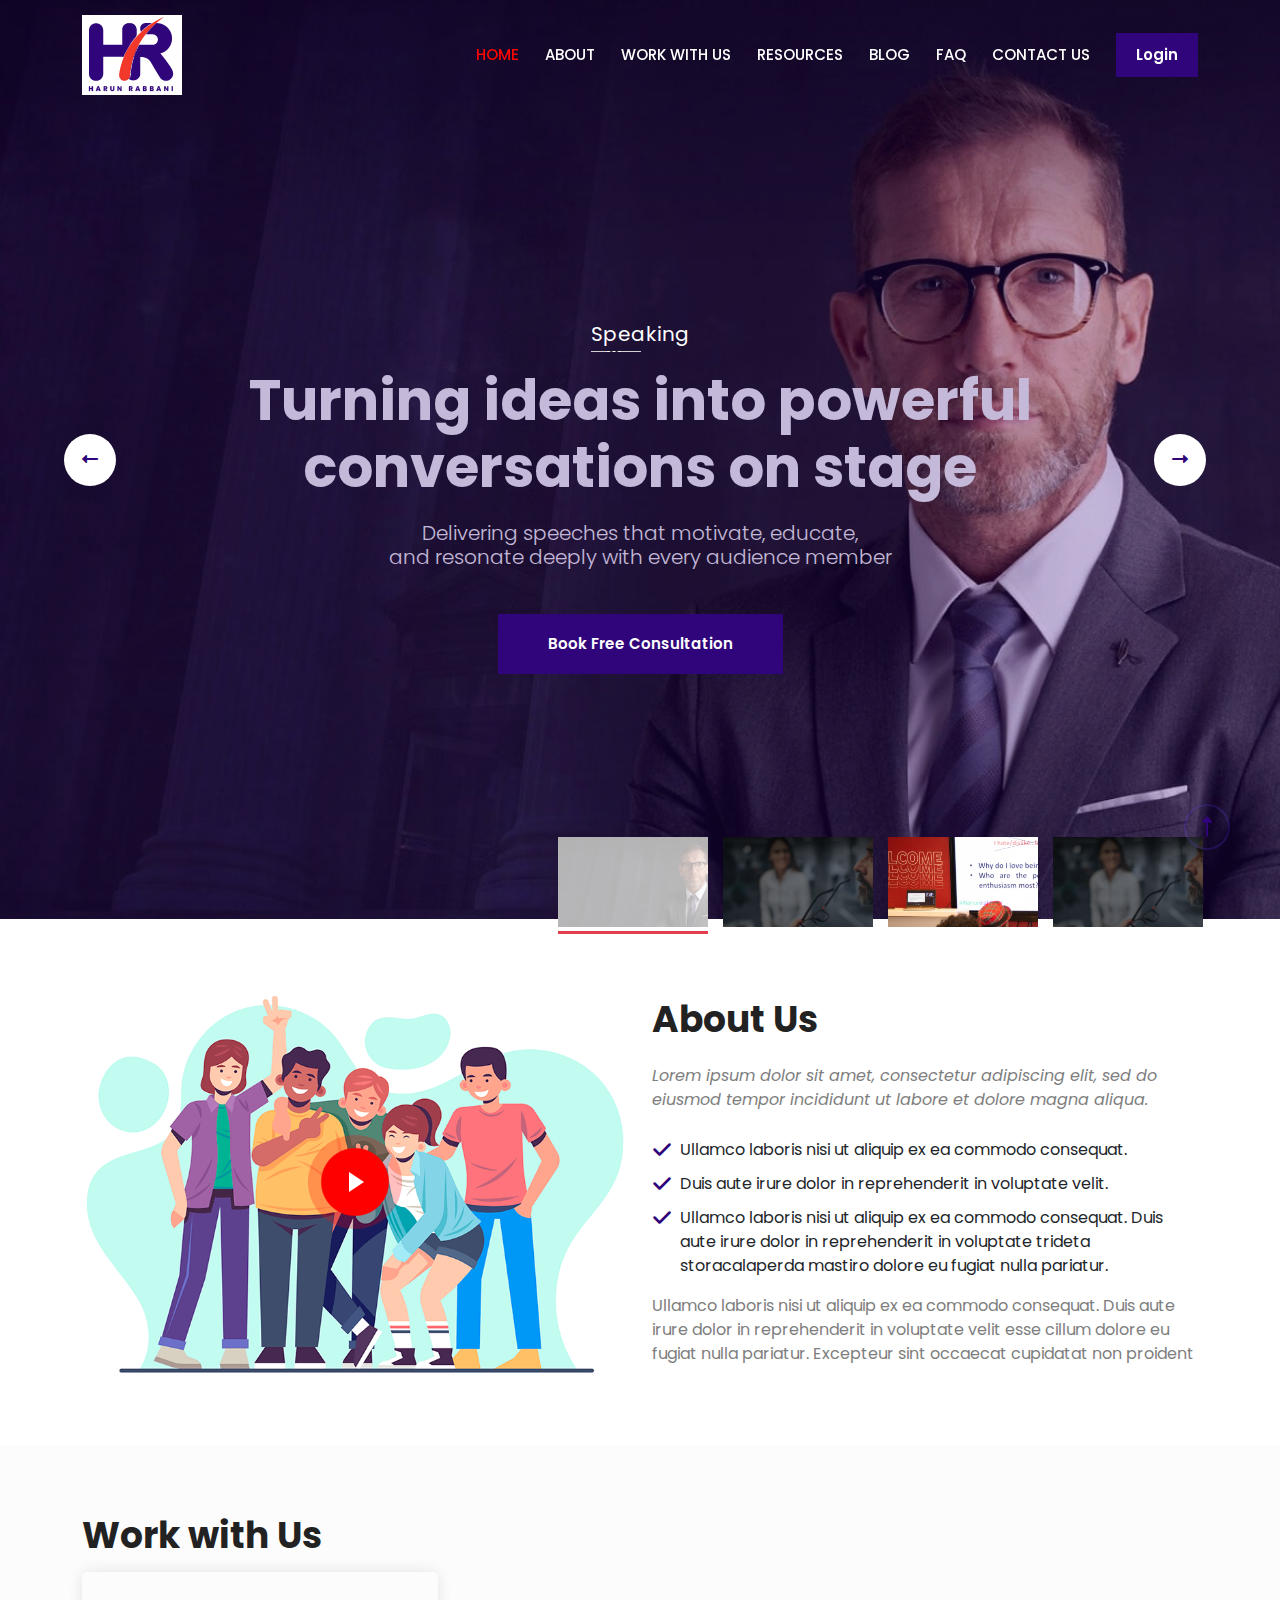
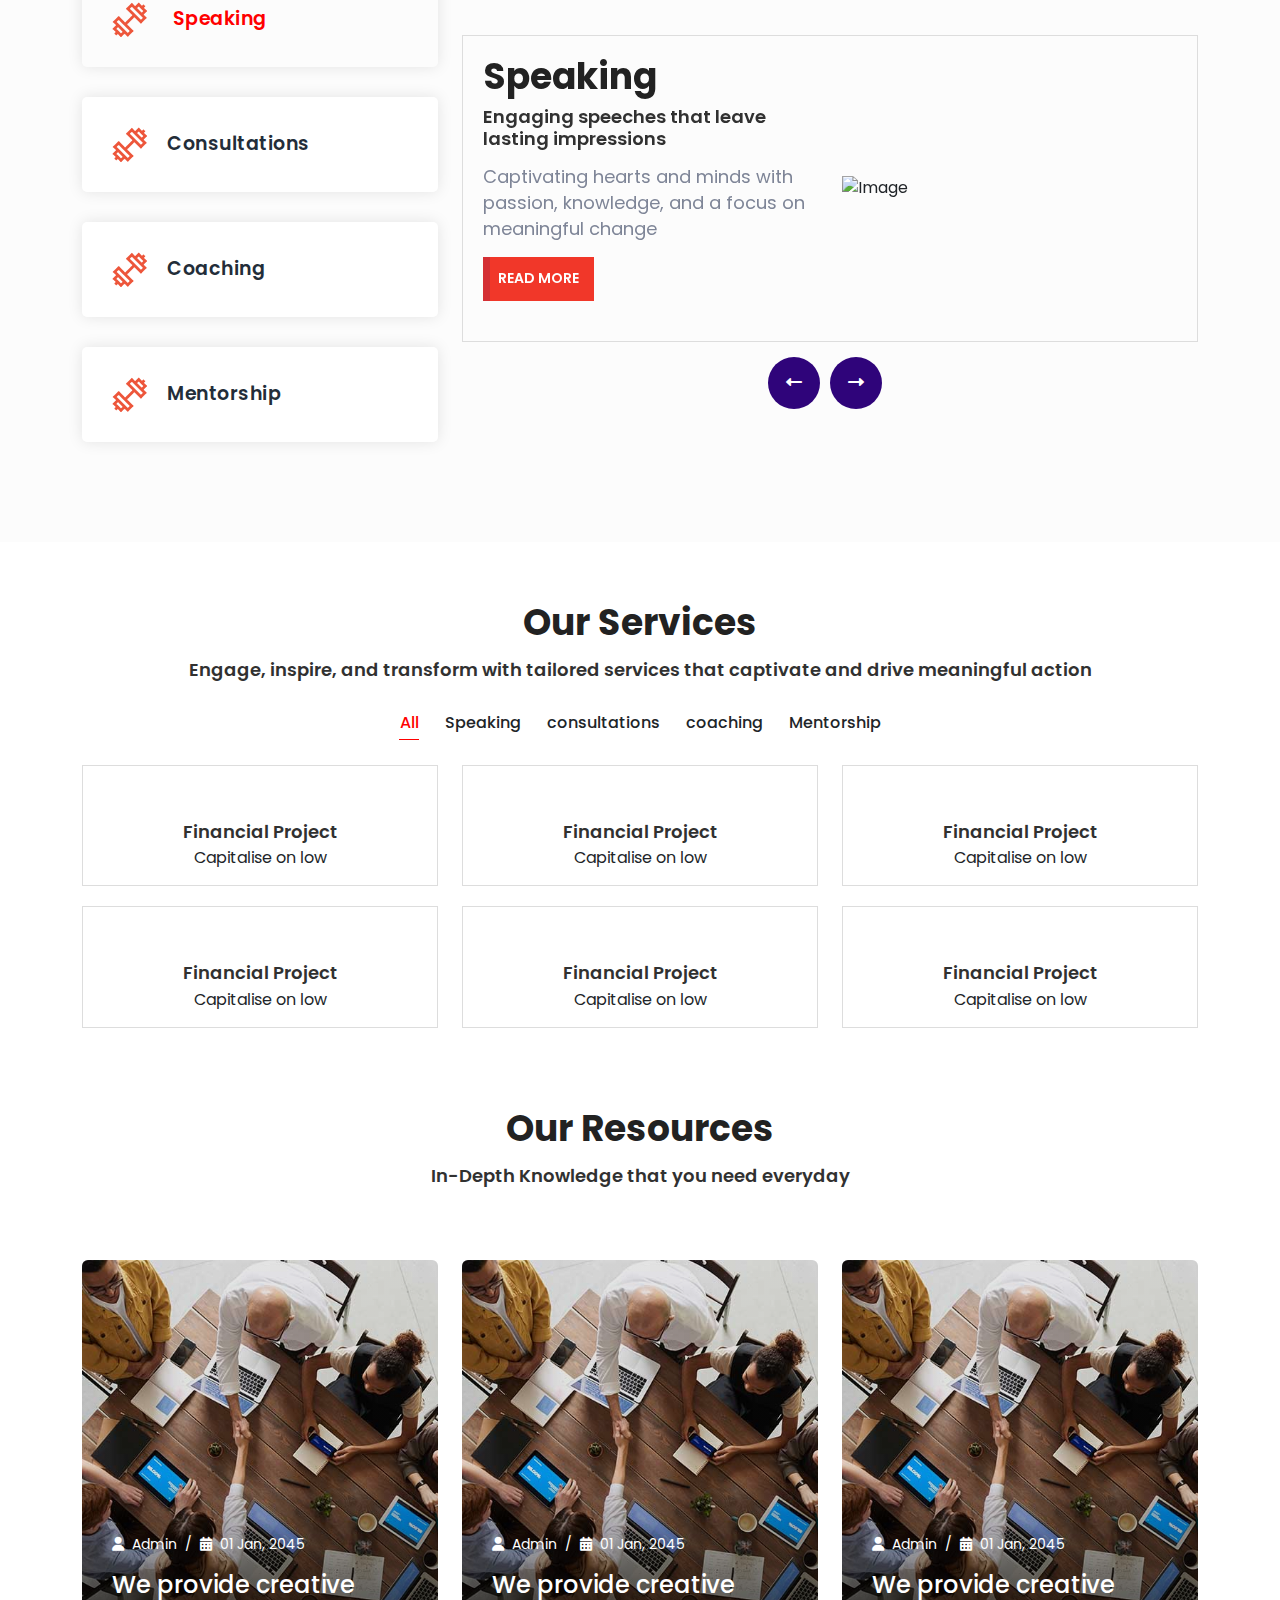
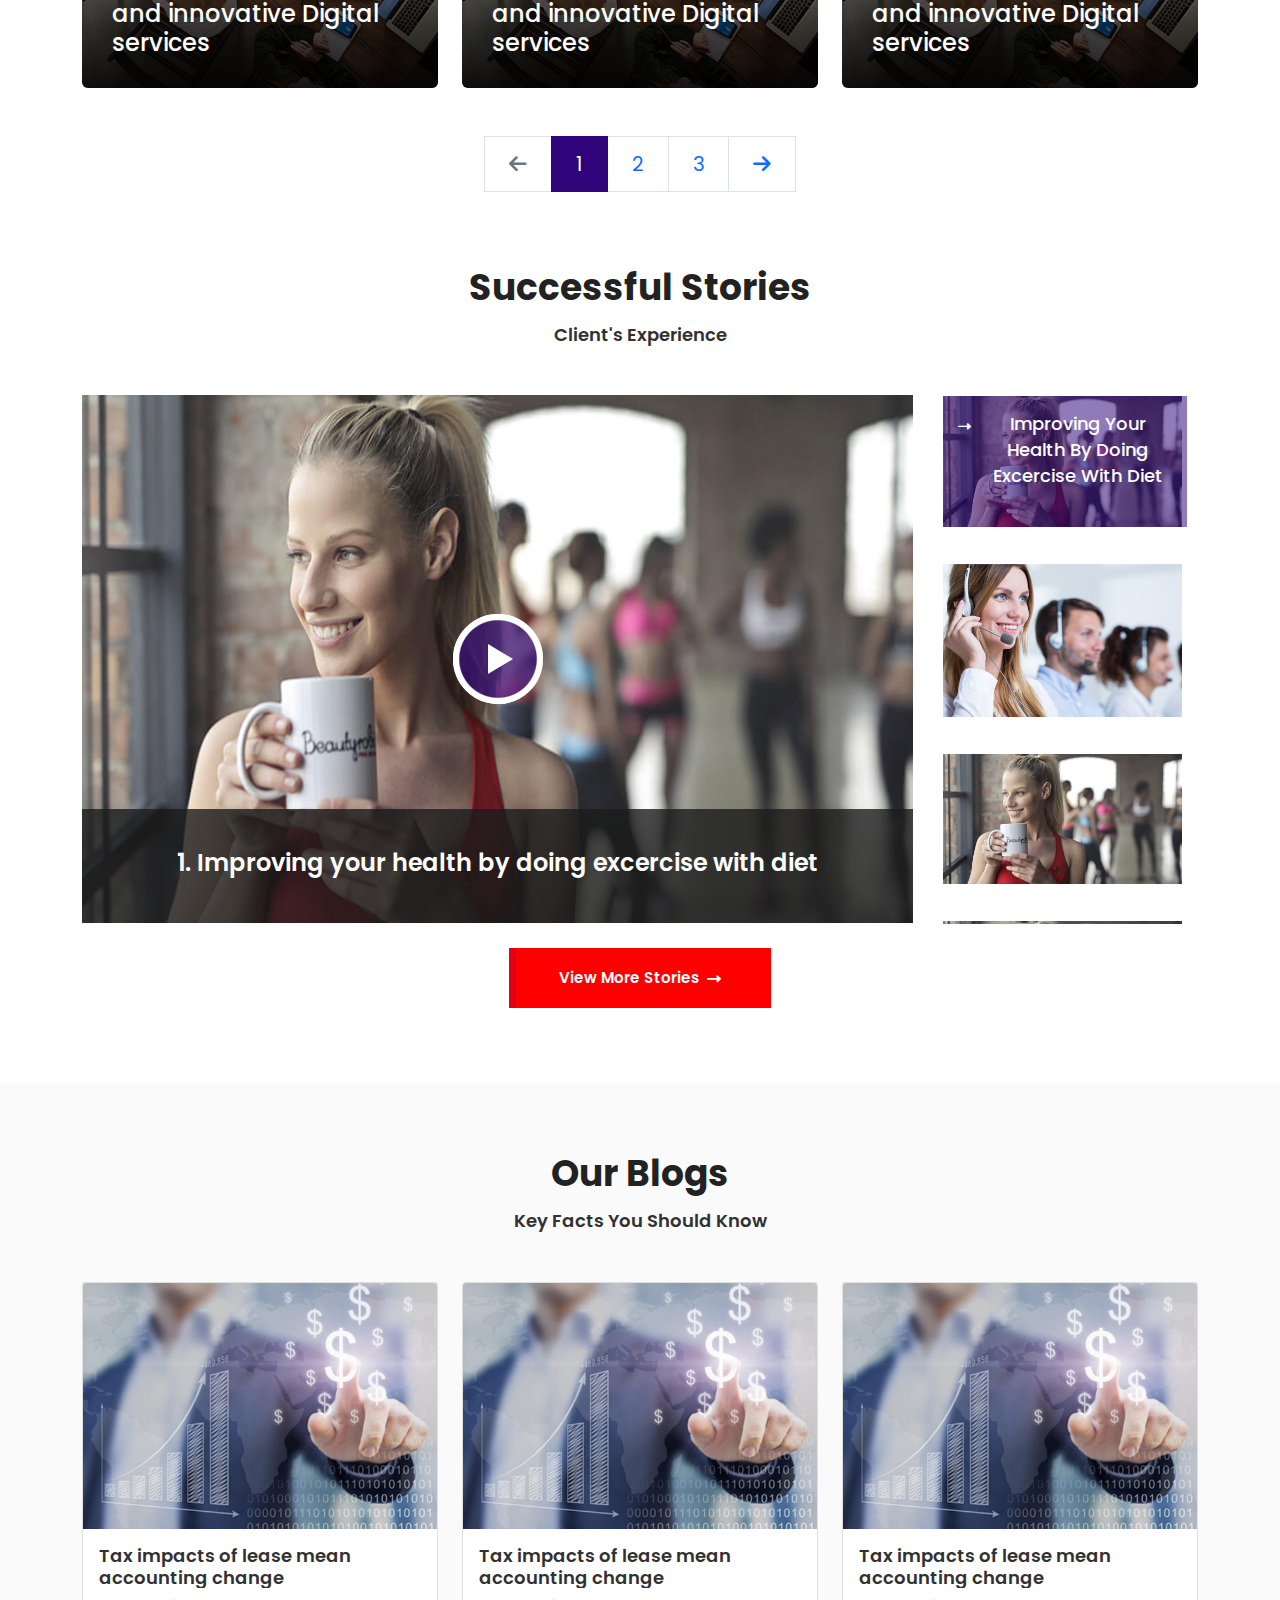
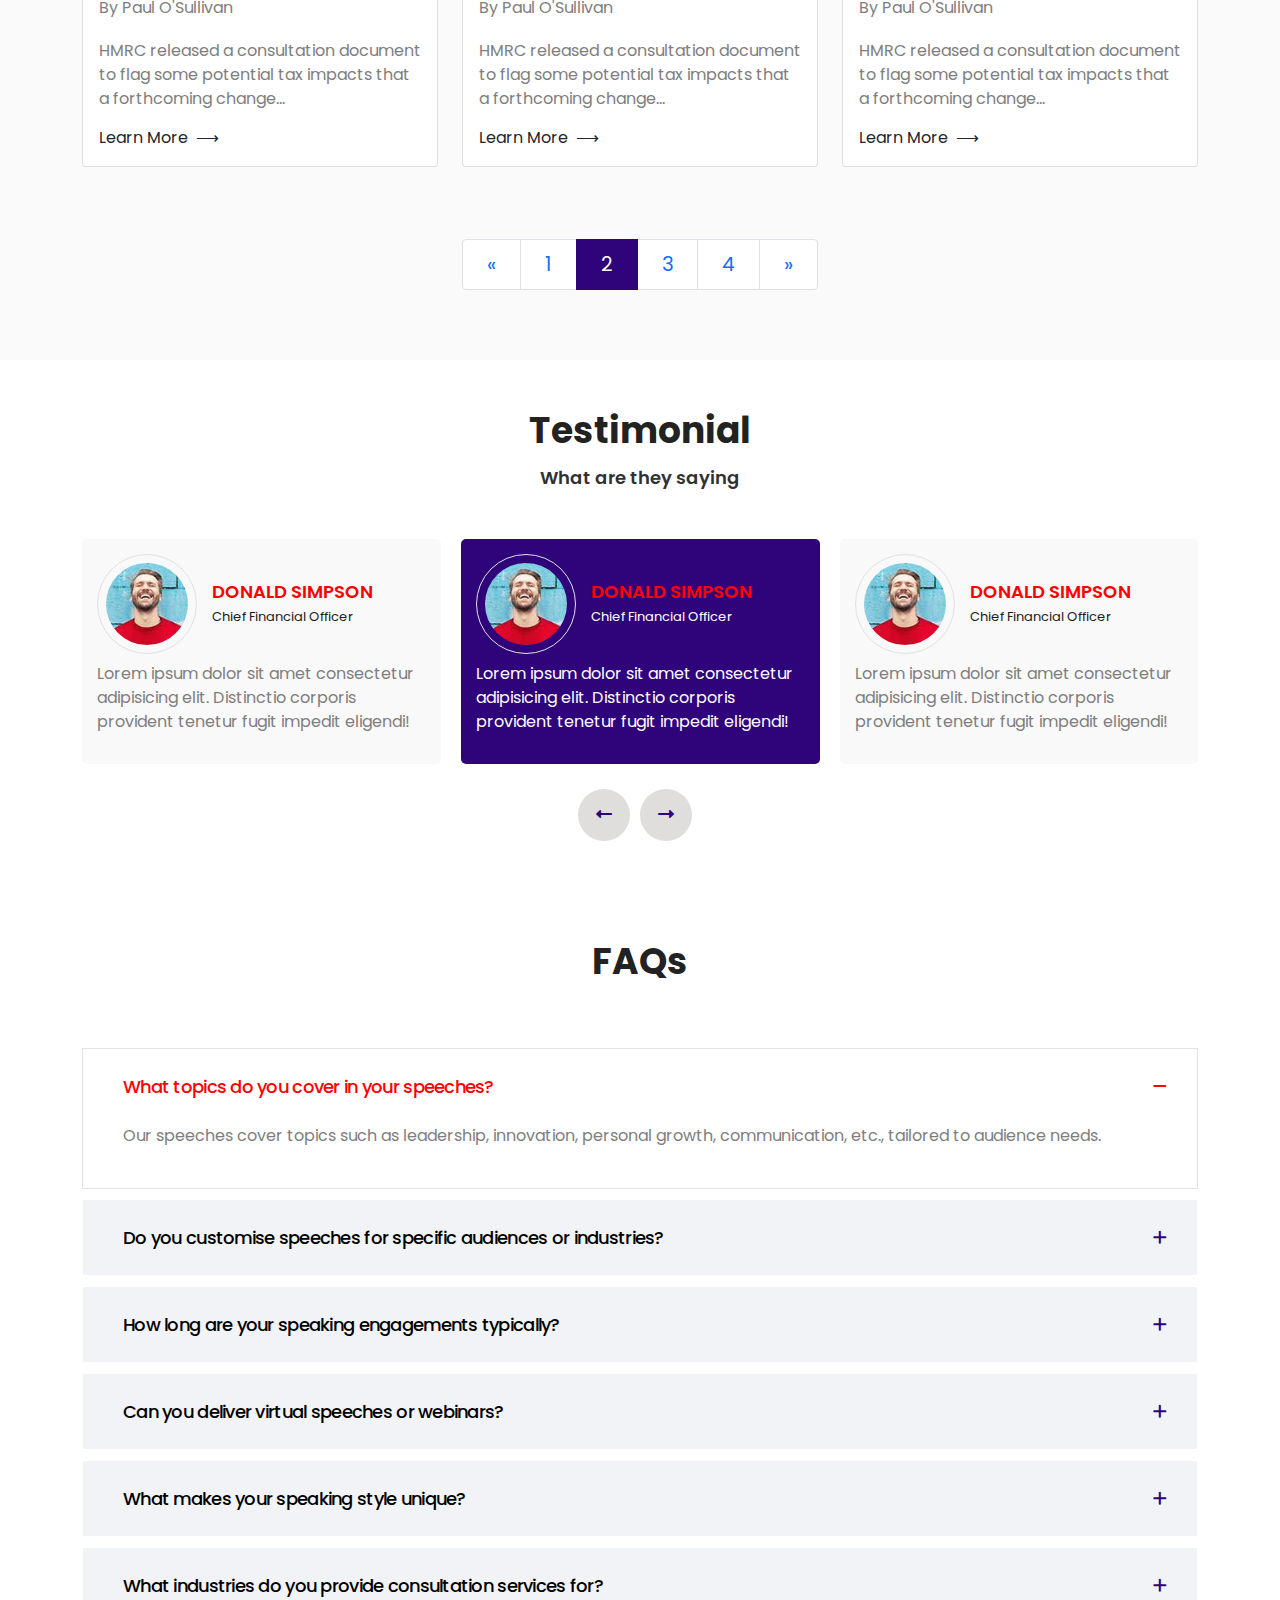
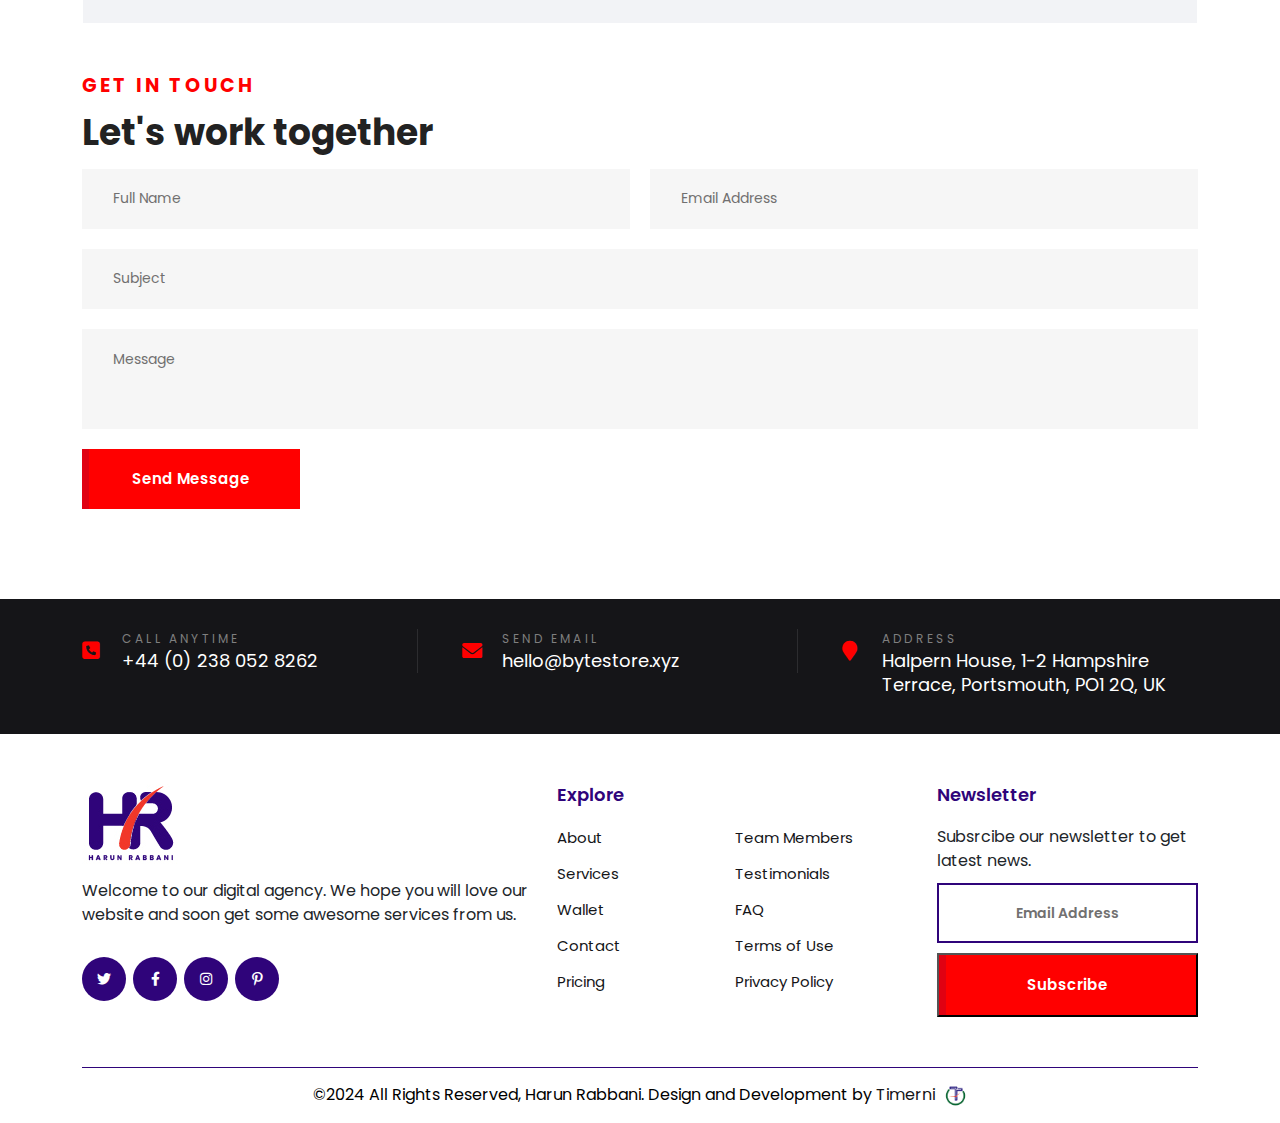
==== commit d815f998: "first commit" ====
--- a/index.html
+++ b/index.html
@@ -655,7 +655,7 @@
                                 <a class="breadcrumb-item small" href="#"><i class="fa fa-user me-2"></i>Admin</a>
                                 <a class="breadcrumb-item small" href="#"><i class="fa fa-calendar-alt me-2"></i>01 Jan, 2045</a>
                             </div>
-                            <a class="h4 mb-0" href="#">We provide creative and innovative Digital services</a>
+                            <a class="h4 mb-0" href="blog.html">We provide creative and innovative Digital services</a>
                         </div>
                     </div>
                   </div>
@@ -667,7 +667,7 @@
                                 <a class="breadcrumb-item small" href="#"><i class="fa fa-user me-2"></i>Admin</a>
                                 <a class="breadcrumb-item small" href="#"><i class="fa fa-calendar-alt me-2"></i>01 Jan, 2045</a>
                             </div>
-                            <a class="h4 mb-0" href="#">We provide creative and innovative Digital services</a>
+                            <a class="h4 mb-0" href="blog.html">We provide creative and innovative Digital services</a>
                         </div>
                     </div>
                   </div>
@@ -679,7 +679,7 @@
                                 <a class="breadcrumb-item small" href="#"><i class="fa fa-user me-2"></i>Admin</a>
                                 <a class="breadcrumb-item small" href="#"><i class="fa fa-calendar-alt me-2"></i>01 Jan, 2045</a>
                             </div>
-                            <a class="h4 mb-0" href="#">We provide creative and innovative Digital services</a>
+                            <a class="h4 mb-0" href="blog.html">We provide creative and innovative Digital services</a>
                         </div>
                     </div>
                   </div>
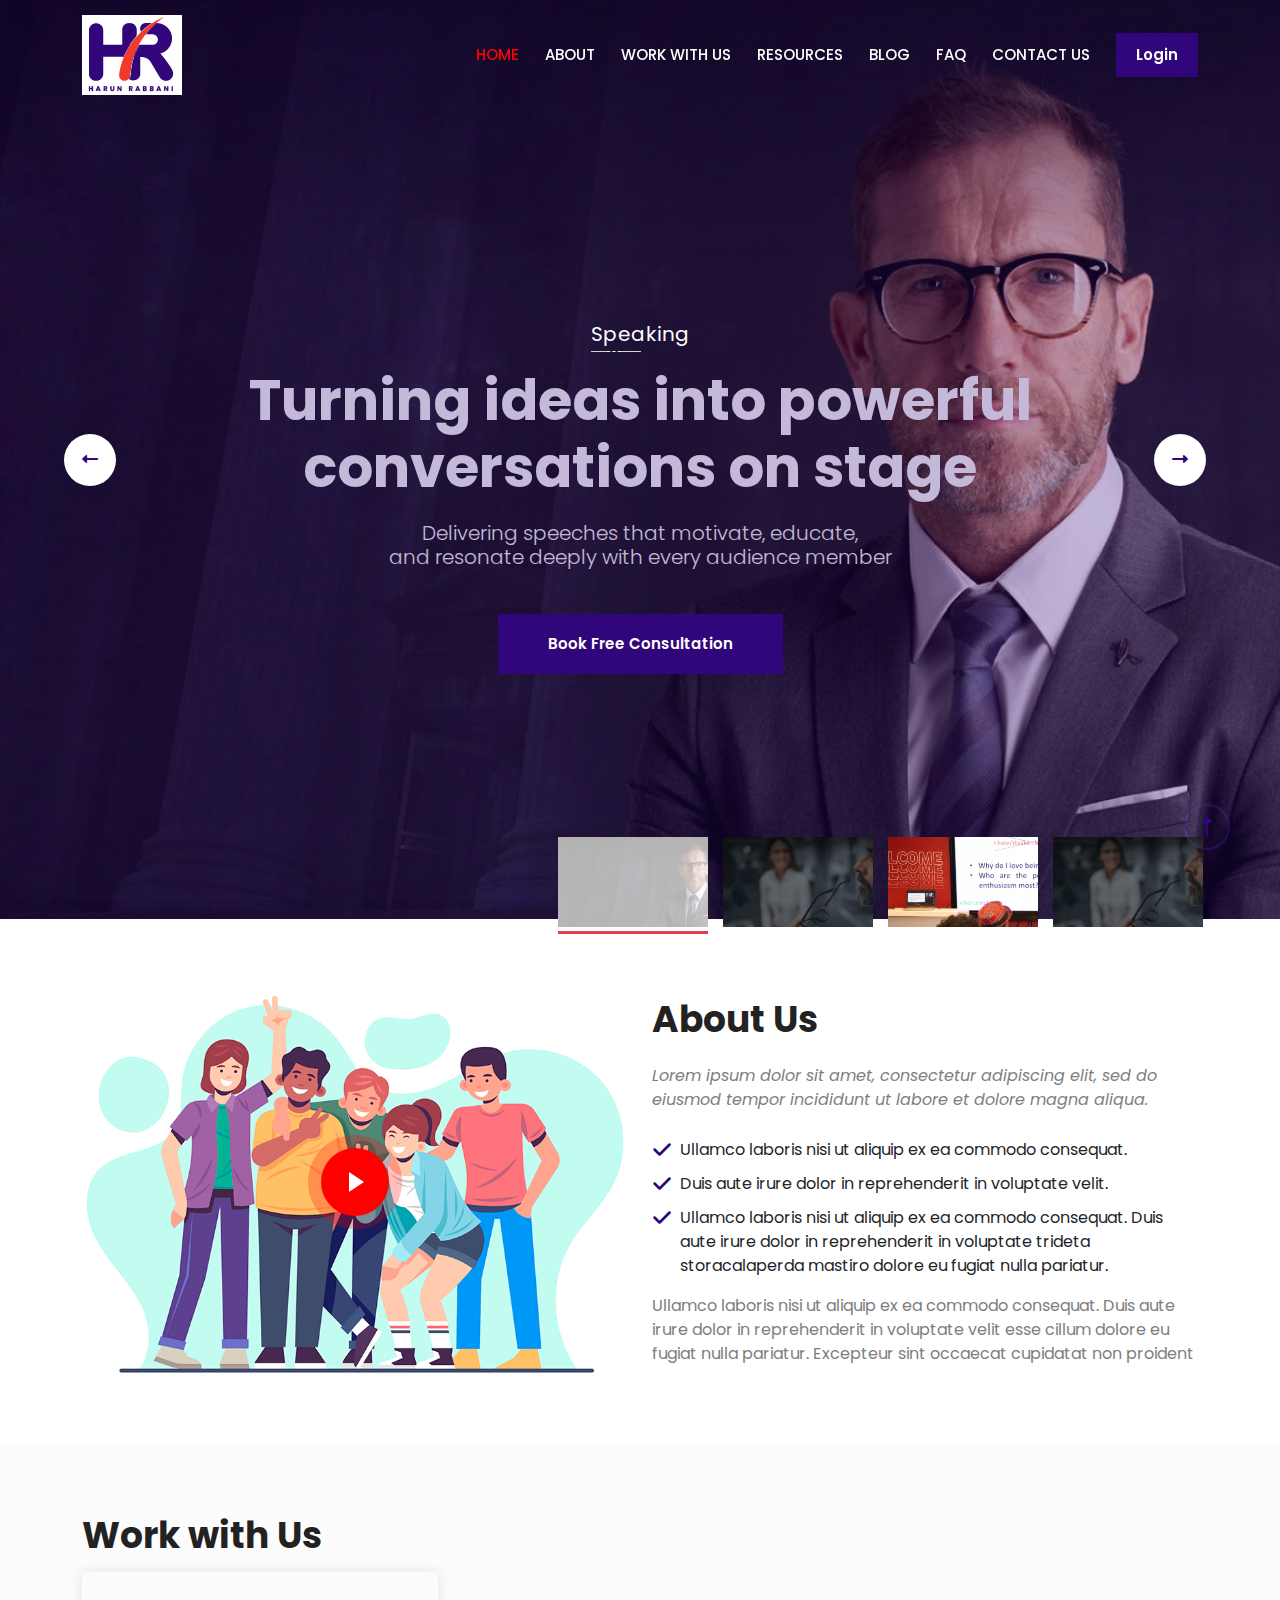
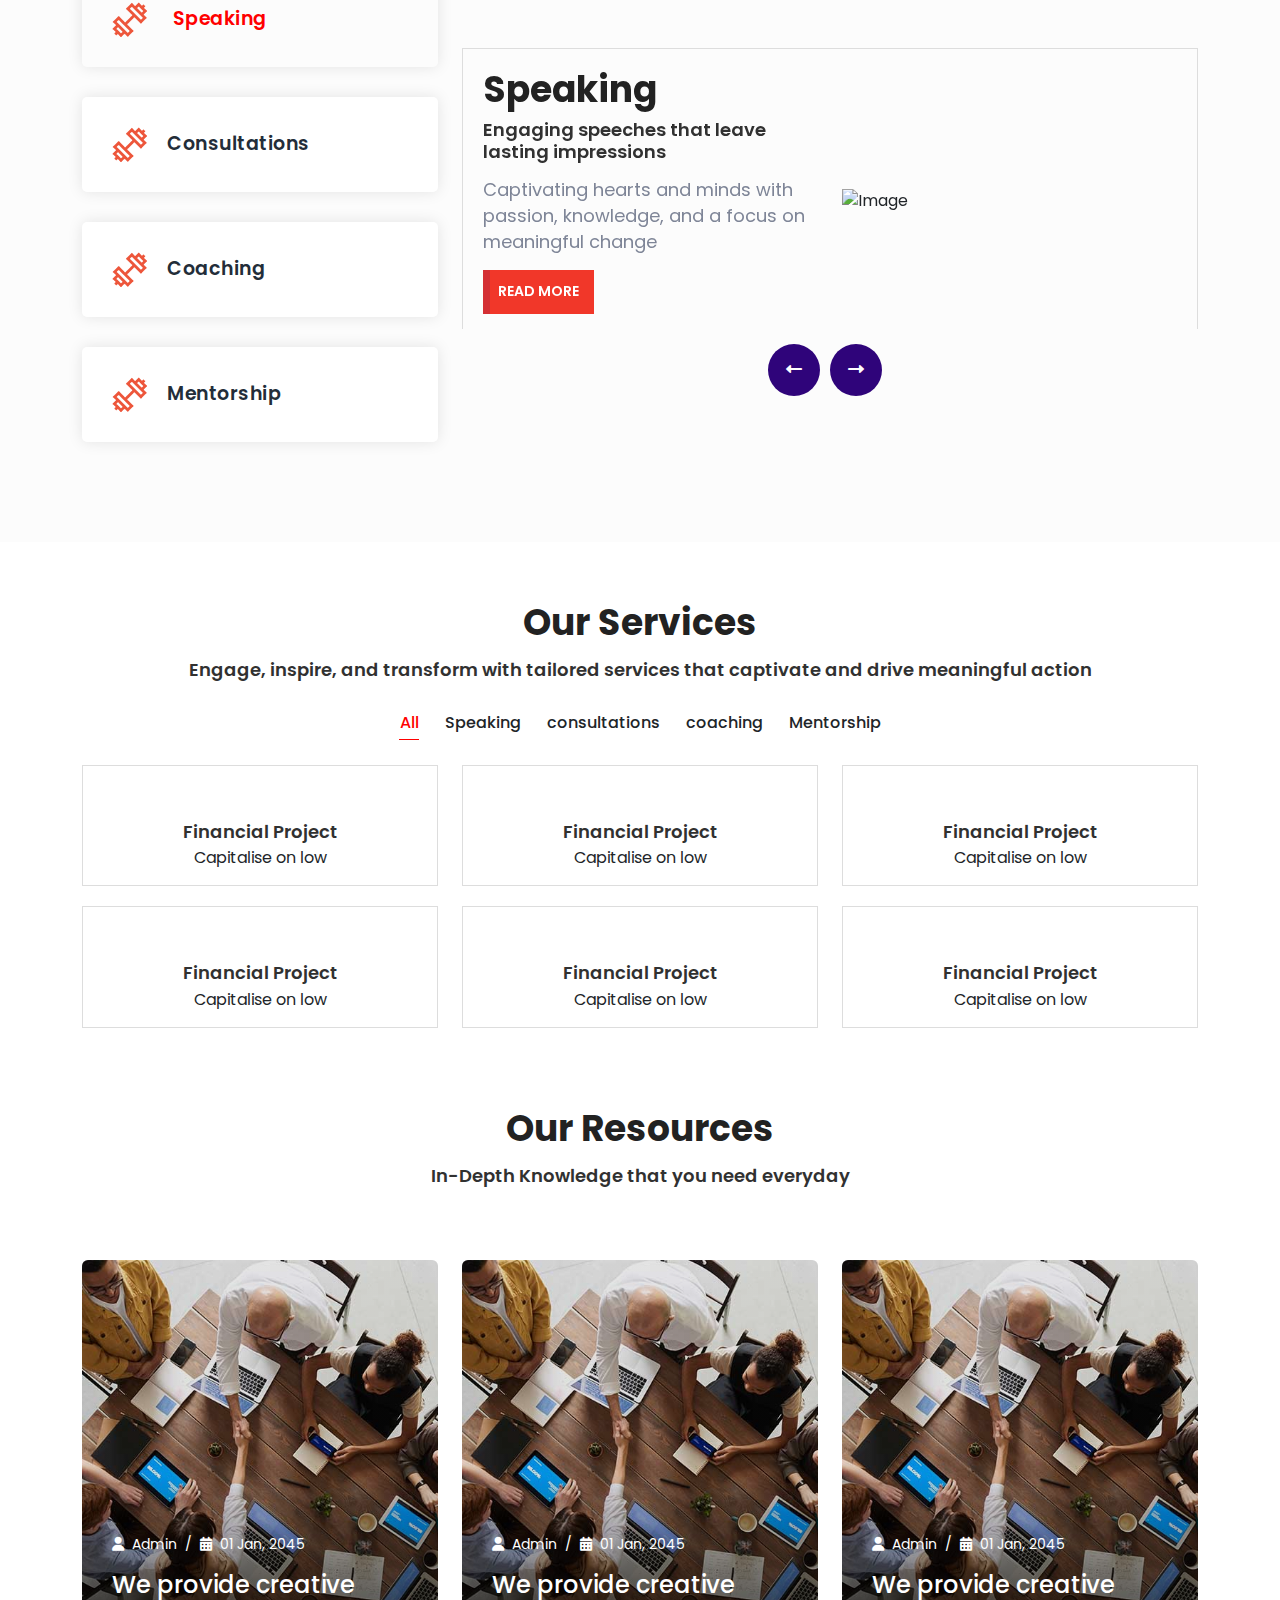
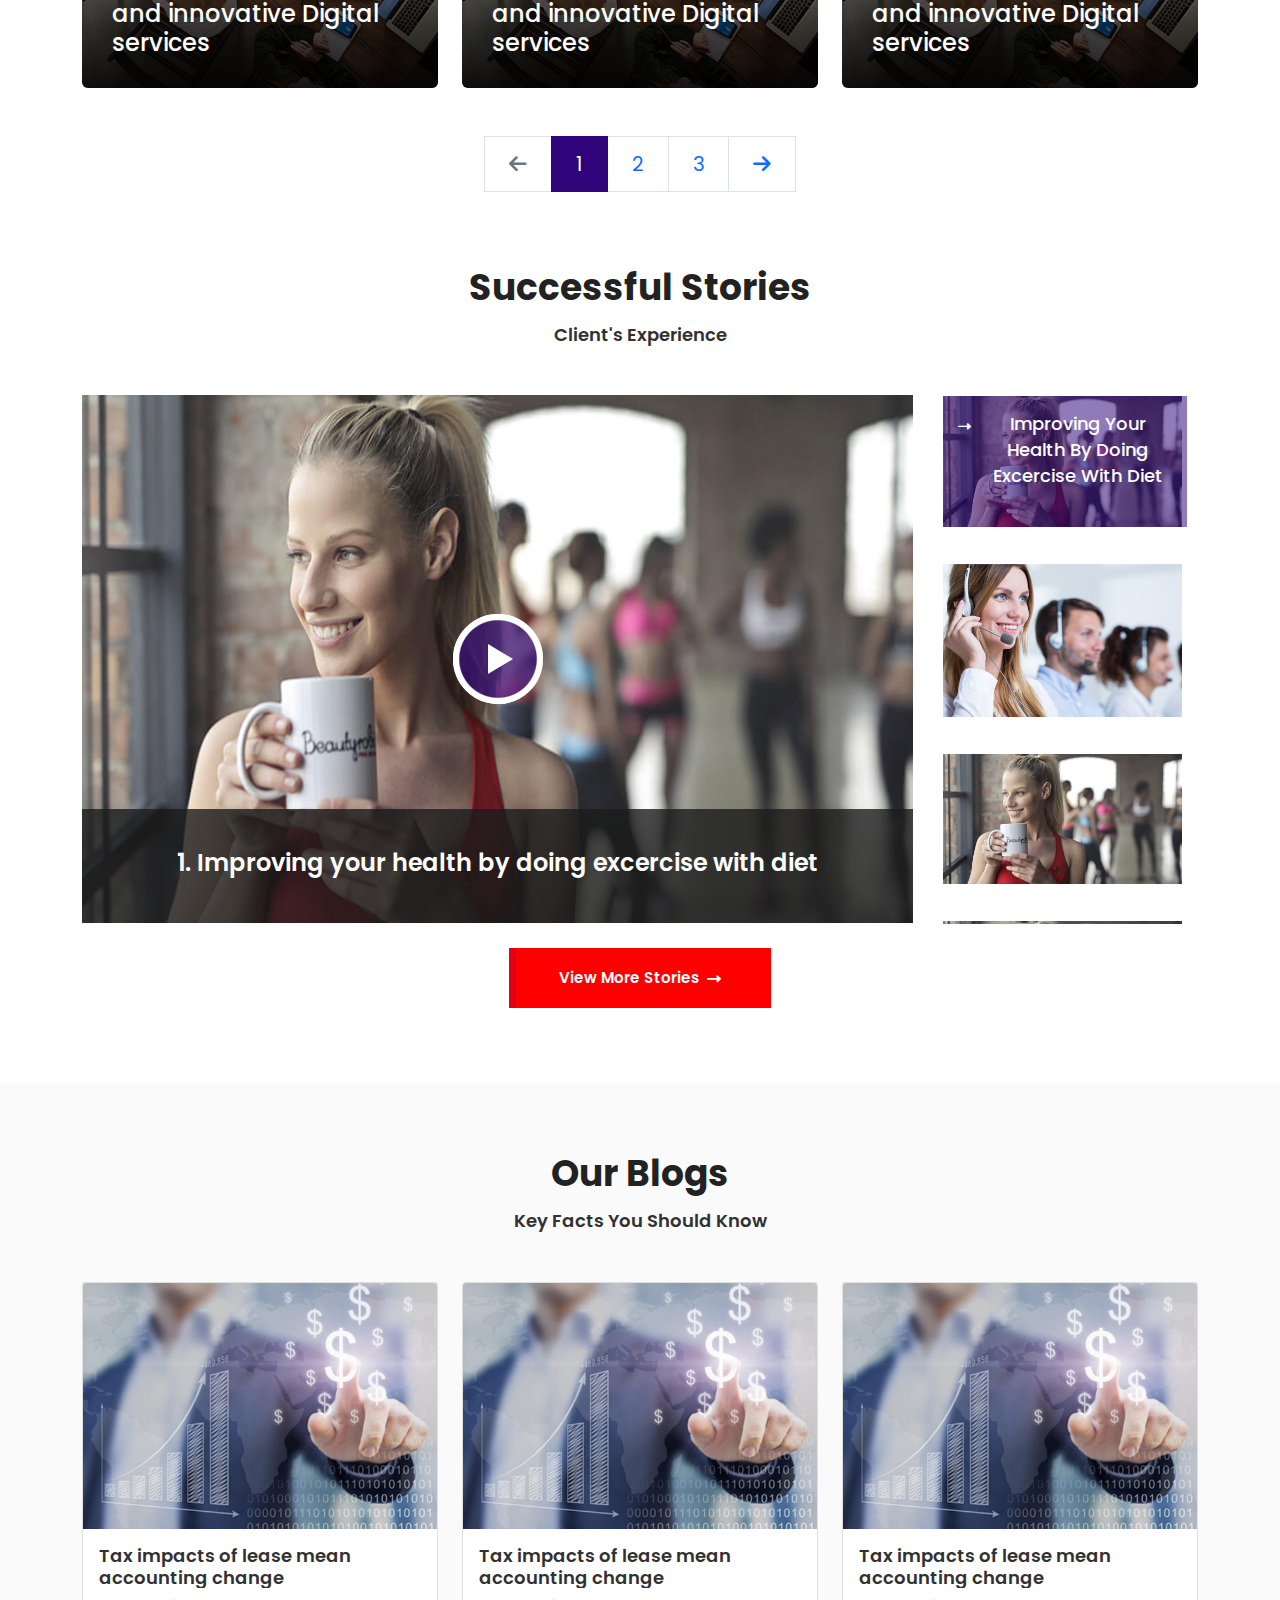
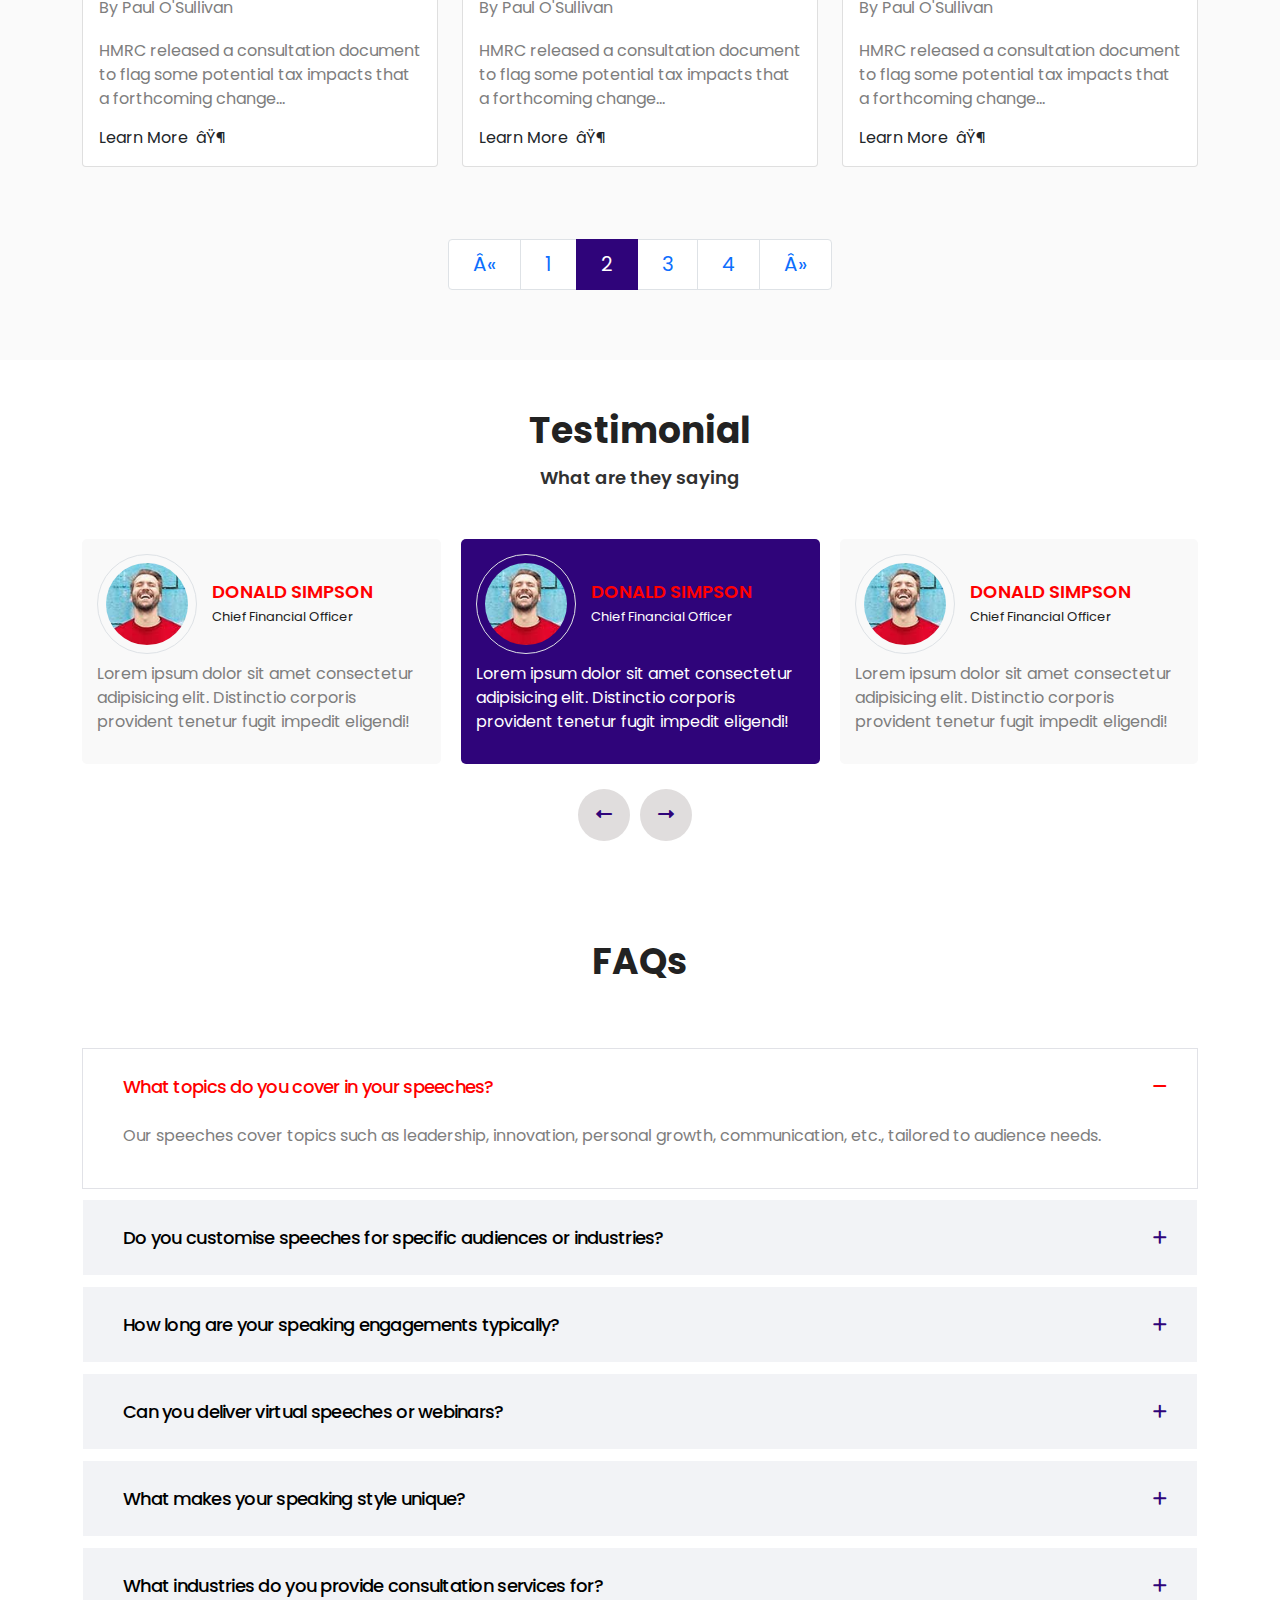
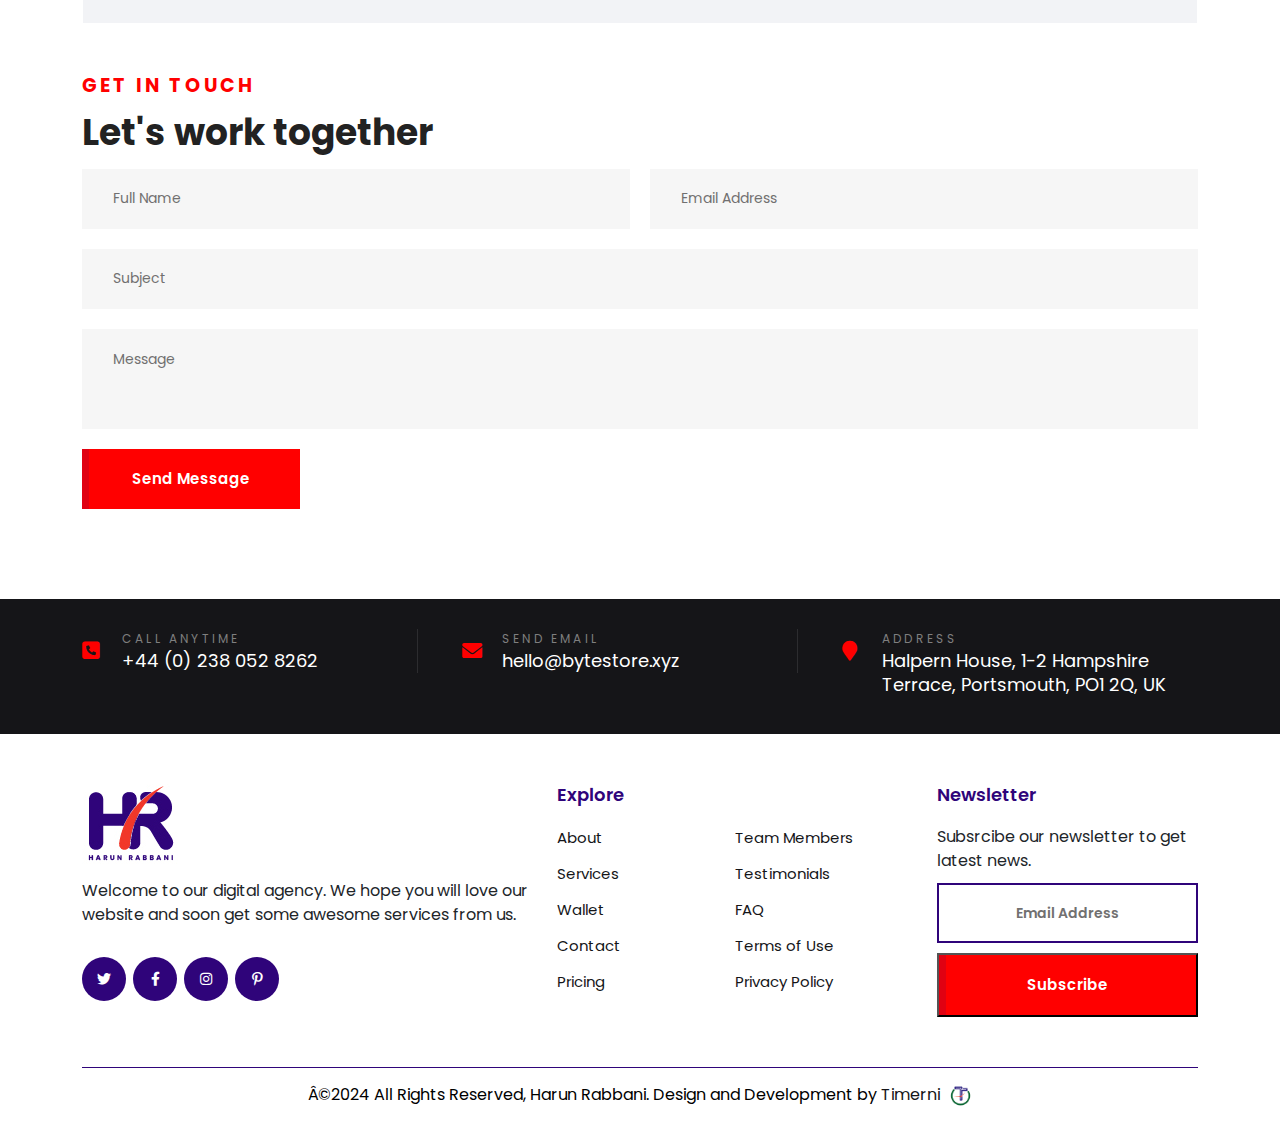
==== commit 095466b3: "first commit" ====
--- a/index.html
+++ b/index.html
@@ -1,6 +1,6 @@
 <!doctype html>
 <html class="no-js" lang="">
-   <head>
+   <hea
       <meta charset="utf-8">
       <meta http-equiv="x-ua-compatible" content="ie=edge">
       <title>Cristian Voinea</title>
@@ -655,7 +655,7 @@
                                 <a class="breadcrumb-item small" href="#"><i class="fa fa-user me-2"></i>Admin</a>
                                 <a class="breadcrumb-item small" href="#"><i class="fa fa-calendar-alt me-2"></i>01 Jan, 2045</a>
                             </div>
-                            <a class="h4 mb-0" href="blog.html">We provide creative and innovative Digital services</a>
+                            <a class="h4 mb-0" href="resources.html">We provide creative and innovative Digital services</a>
                         </div>
                     </div>
                   </div>
@@ -667,7 +667,7 @@
                                 <a class="breadcrumb-item small" href="#"><i class="fa fa-user me-2"></i>Admin</a>
                                 <a class="breadcrumb-item small" href="#"><i class="fa fa-calendar-alt me-2"></i>01 Jan, 2045</a>
                             </div>
-                            <a class="h4 mb-0" href="blog.html">We provide creative and innovative Digital services</a>
+                            <a class="h4 mb-0" href="resources.html">We provide creative and innovative Digital services</a>
                         </div>
                     </div>
                   </div>
@@ -679,7 +679,7 @@
                                 <a class="breadcrumb-item small" href="#"><i class="fa fa-user me-2"></i>Admin</a>
                                 <a class="breadcrumb-item small" href="#"><i class="fa fa-calendar-alt me-2"></i>01 Jan, 2045</a>
                             </div>
-                            <a class="h4 mb-0" href="blog.html">We provide creative and innovative Digital services</a>
+                            <a class="h4 mb-0" href="resources.html">We provide creative and innovative Digital services</a>
                         </div>
                     </div>
                   </div>
@@ -834,7 +834,7 @@
                       </div>
                       <div class="overflow-hidden">
                         <div class="d-inline-block" >
-                           <a class="d-flex align-items-center" href="#">Learn More<div class="overflow-hidden ms-2"><span class="d-inline-block fw-medium">⟶</span></div></a>
+                           <a class="d-flex align-items-center" href="blog.html">Learn More<div class="overflow-hidden ms-2"><span class="d-inline-block fw-medium">⟶</span></div></a>
                         </div>
                       </div>
                     </div>
@@ -855,7 +855,7 @@
                       </div>
                       <div class="overflow-hidden">
                         <div class="d-inline-block" >
-                           <a class="d-flex align-items-center" href="#">Learn More<div class="overflow-hidden ms-2"><span class="d-inline-block fw-medium">⟶</span></div></a>
+                           <a class="d-flex align-items-center" href="blog.html">Learn More<div class="overflow-hidden ms-2"><span class="d-inline-block fw-medium">⟶</span></div></a>
                         </div>
                       </div>
                     </div>
@@ -876,7 +876,7 @@
                       </div>
                       <div class="overflow-hidden">
                         <div class="d-inline-block" >
-                           <a class="d-flex align-items-center" href="#">Learn More<div class="overflow-hidden ms-2"><span class="d-inline-block fw-medium">⟶</span></div></a>
+                           <a class="d-flex align-items-center" href="blog.html">Learn More<div class="overflow-hidden ms-2"><span class="d-inline-block fw-medium">⟶</span></div></a>
                         </div>
                       </div>
                     </div>
